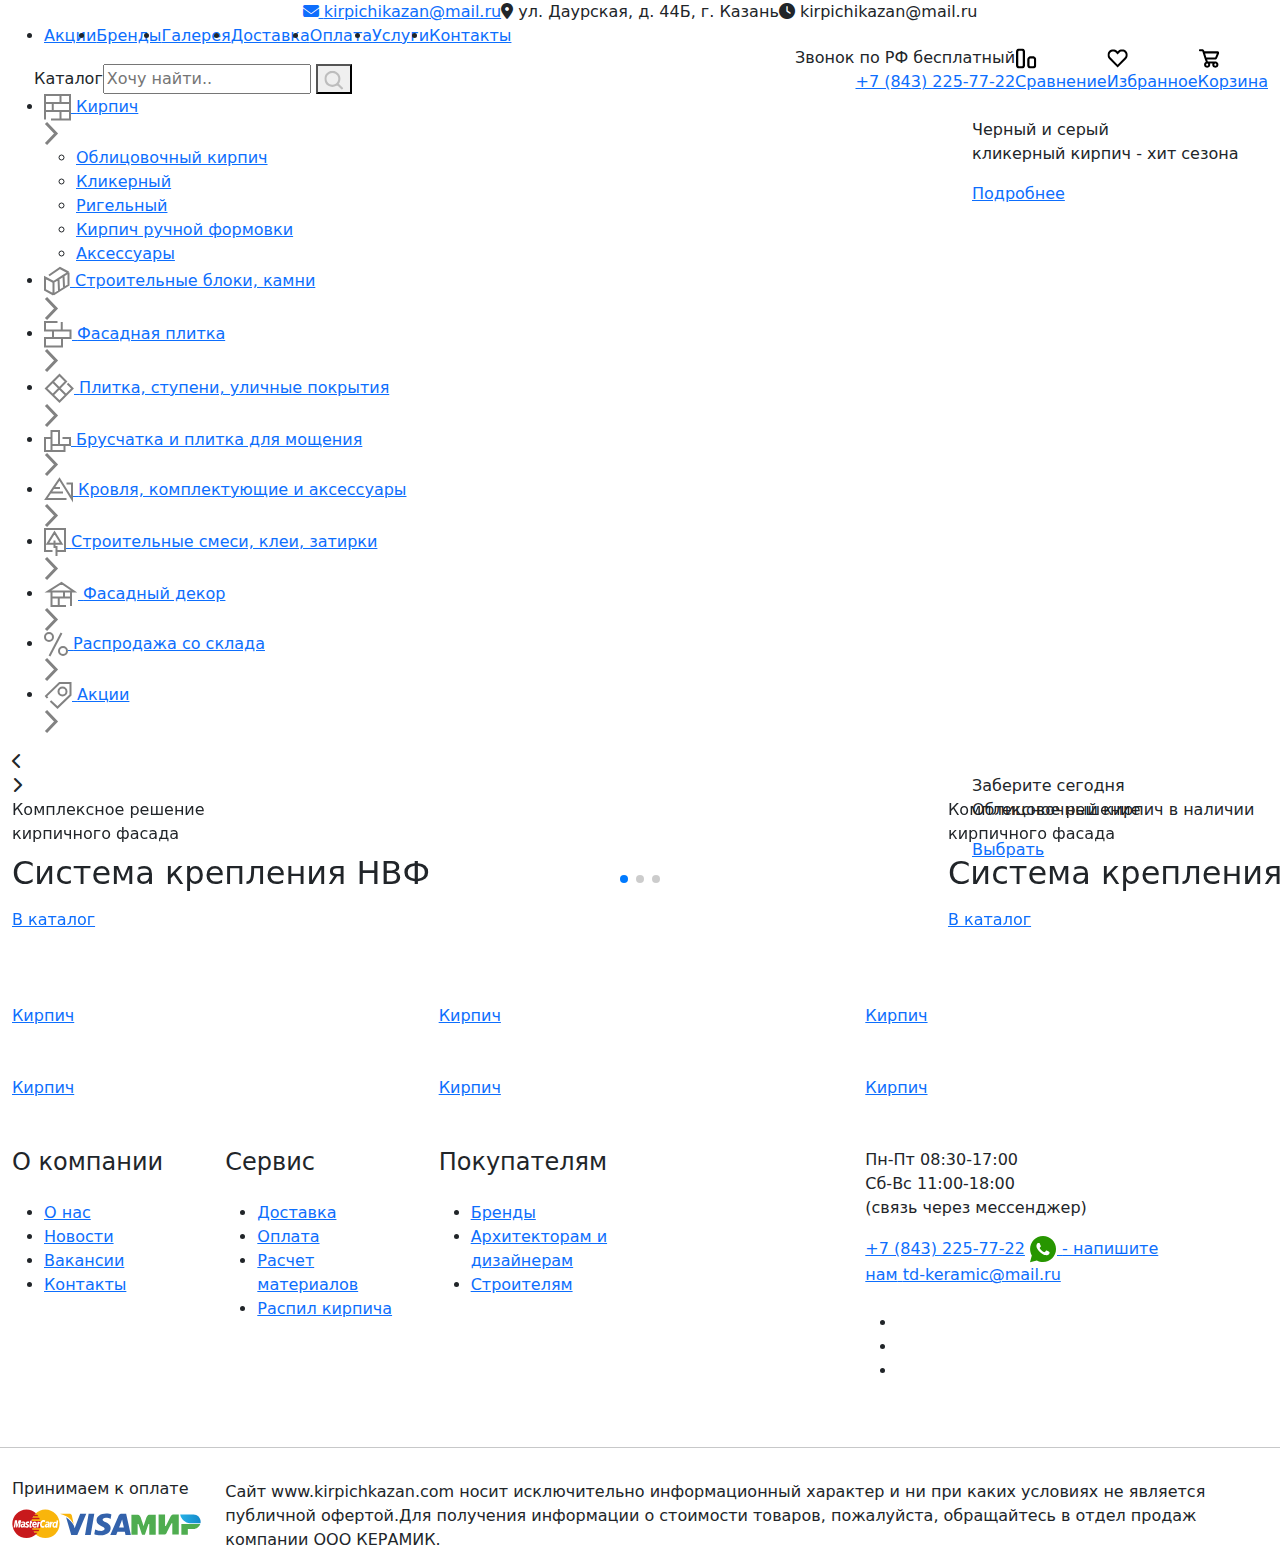
==== index.html @ d2bf85ab "release1" ====
<!DOCTYPE html>
<html>

<head>

	<meta charset="utf-8">
	<!-- <base href="/"> -->

	<title>Кирпичи Казань</title>

	<meta name="viewport" content="width=device-width, initial-scale=1.0, minimum-scale=1.0, maximum-scale=1.0, user-scalable=no">

	<link rel="icon" href="images/favicon.png">

	<link rel="stylesheet" href="libs/bootstrap/css/bootstrap-reboot.min.css">
	<link rel="stylesheet" href="libs/bootstrap/css/bootstrap-grid.min.css">
	<link rel="stylesheet" href="libs/components-font-awesome/css/all.min.css">
	<link rel="stylesheet" href="libs/swiper/swiper-bundle.min.css">

	<link rel="stylesheet" href="css/main.css">
	<link rel="stylesheet" href="css/media.css">

	<script src="libs/jquery/jquery-3.6.0.min.js" defer></script>
	<script src="libs/swiper/swiper-bundle.min.js" defer></script>

	<script src="js/common.js" defer></script>

</head>

<body>
	<div class="app">
		<header>
			<div class="top_contacts justify-content-center d-none d-lg-flex">
				<a href="mailto:kirpichikazan@mail.ru">
					<i class="fa-solid fa-envelope"></i>
					<span>kirpichikazan@mail.ru</span>
				</a>
				<div>
					<i class="fa-solid fa-location-dot"></i>
					<span>ул. Даурская, д. 44Б, г. Казань</span>
				</div>
				<div>
					<i class="fa-solid fa-clock"></i>
					<span>kirpichikazan@mail.ru</span>
				</div>
			</div>
			<div class="main_header">
				<div class="container-fluid">
					<div class="row">
						<div class="col-12">
							<div class="d-flex align-items-end justify-content-between">
								<div class="d-flex align-items-center justify-content-xl-start justify-content-between header_widget">
									<a href="#" class="logo">
										<img src="images/logo.svg" alt="">
									</a>
									<div class="d-none d-xl-block">
										<nav>
											<ul class="d-flex align-items-center">
												<li><a href="#">Акции</a></li>
												<li><a href="#">Бренды</a></li>
												<li><a href="#">Галерея</a></li>
												<li><a href="#">Доставка</a></li>
												<li><a href="#">Оплата</a></li>
												<li><a href="#">Услуги</a></li>
												<li><a href="#">Контакты</a></li>
											</ul>
										</nav>
										<div class="d-flex align-items-center">
											<div class="toggle_catalog">
												<svg width="17" height="17" viewBox="0 0 17 17" fill="none" xmlns="http://www.w3.org/2000/svg">
													<g clip-path="url(#clip0_1_452)">
														<path d="M1.5647 1.25244H15.5647C15.8459 1.25244 16.0829 1.3488 16.2756 1.5415C16.4683 1.73421 16.5647 1.97119 16.5647 2.25244C16.5647 2.53369 16.4683 2.77067 16.2756 2.96338C16.0829 3.15609 15.8459 3.25244 15.5647 3.25244H1.5647C1.28345 3.25244 1.04647 3.15609 0.85376 2.96338C0.661051 2.77067 0.564697 2.53369 0.564697 2.25244C0.564697 1.97119 0.661051 1.73421 0.85376 1.5415C1.04647 1.3488 1.28345 1.25244 1.5647 1.25244ZM1.5647 7.25244H10.5647C10.8459 7.25244 11.0829 7.3488 11.2756 7.5415C11.4683 7.73421 11.5647 7.97119 11.5647 8.25244C11.5647 8.53369 11.4683 8.77067 11.2756 8.96338C11.0829 9.15609 10.8459 9.25244 10.5647 9.25244H1.5647C1.28345 9.25244 1.04647 9.15609 0.85376 8.96338C0.661051 8.77067 0.564697 8.53369 0.564697 8.25244C0.564697 7.97119 0.661051 7.73421 0.85376 7.5415C1.04647 7.3488 1.28345 7.25244 1.5647 7.25244ZM1.5647 13.2524H15.5647C15.8459 13.2524 16.0829 13.3488 16.2756 13.5415C16.4683 13.7342 16.5647 13.9712 16.5647 14.2524C16.5647 14.5337 16.4683 14.7707 16.2756 14.9634C16.0829 15.1561 15.8459 15.2524 15.5647 15.2524H1.5647C1.28345 15.2524 1.04647 15.1561 0.85376 14.9634C0.661051 14.7707 0.564697 14.5337 0.564697 14.2524C0.564697 13.9712 0.661051 13.7342 0.85376 13.5415C1.04647 13.3488 1.28345 13.2524 1.5647 13.2524Z" fill="white" />
													</g>
													<defs>
														<clipPath id="clip0_1_452">
															<rect width="16.09" height="16" fill="white" transform="matrix(1 0 0 -1 0.519775 16.2524)" />
														</clipPath>
													</defs>
												</svg>
												<span>Каталог</span>
											</div>
											<form role="search" method="get" action="/" class="search_form">
												<input type="search" name="s" id="main_search" placeholder="Хочу найти..">
												<button>
													<svg width="20" height="20" viewBox="0 0 20 20" fill="none" xmlns="http://www.w3.org/2000/svg">
														<g clip-path="url(#clip0_1_927)">
															<path d="M8.39819 0.805664C6.93856 0.805664 5.58407 1.17057 4.33472 1.90039C3.12248 2.61784 2.15763 3.58268 1.44019 4.79492C0.710368 6.04427 0.345459 7.39567 0.345459 8.84912C0.345459 10.3026 0.710368 11.654 1.44019 12.9033C2.15763 14.1156 3.12248 15.0804 4.33472 15.7979C5.58407 16.5277 6.93547 16.8926 8.38892 16.8926C9.84237 16.8926 11.1938 16.5277 12.4431 15.7979C13.6554 15.0804 14.6202 14.1156 15.3376 12.9033C16.0675 11.654 16.4324 10.3026 16.4324 8.84912C16.4324 7.39567 16.0675 6.04427 15.3376 4.79492C14.6202 3.58268 13.6554 2.61784 12.4431 1.90039C11.1938 1.17057 9.84546 0.805664 8.39819 0.805664ZM8.39819 2.95801C9.462 2.95801 10.4578 3.22396 11.3855 3.75586C12.2638 4.27539 12.9688 4.98047 13.5007 5.87109C14.0326 6.78646 14.2986 7.77913 14.2986 8.84912C14.2986 9.91911 14.0326 10.918 13.5007 11.8457C12.9688 12.724 12.2638 13.429 11.3855 13.9609C10.4578 14.4928 9.4589 14.7588 8.38892 14.7588C7.31893 14.7588 6.32625 14.4928 5.41089 13.9609C4.52026 13.429 3.81519 12.724 3.29565 11.8457C2.76375 10.918 2.4978 9.91911 2.4978 8.84912C2.4978 7.77913 2.76375 6.78646 3.29565 5.87109C3.81519 4.98047 4.52026 4.27539 5.41089 3.75586C6.32625 3.22396 7.32202 2.95801 8.39819 2.95801ZM13.9832 12.9219L12.4617 14.4434L17.824 19.8057L19.3455 18.2842L13.9832 12.9219Z" fill="#BDBDBD" />
														</g>
														<defs>
															<clipPath id="clip0_1_927">
																<rect width="19" height="19" fill="white" transform="matrix(1 0 0 -1 0.345459 19.8057)" />
															</clipPath>
														</defs>
													</svg>
												</button>
											</form>
										</div>
									</div>
									<div class="toggle_button d-block d-xl-none">
										<span></span>
									</div>
								</div>
								<div class="d-flex align-items-center align-items-end">
									<div class="contact_widget flex-column align-items-end d-none d-xl-flex">
										<div class="less">Звонок по РФ бесплатный</div>
										<a href="tel:+78432257722" class="x-large bold">+7 (843) 225-77-22</a>
									</div>
									<div class="justify-content-end header_shop_widget d-none d-xl-flex">
										<a href="#">
											<svg width="22" height="21" viewBox="0 0 22 21" fill="none" xmlns="http://www.w3.org/2000/svg">
												<g clip-path="url(#clip0_1_463)">
													<path d="M4.39924 0.383816C3.79326 0.383816 3.2301 0.535311 2.70975 0.838299C2.1894 1.14129 1.77773 1.55296 1.47475 2.07331C1.17176 2.59365 1.02026 3.15682 1.02026 3.76279V17.2392C1.02026 17.8452 1.17176 18.4083 1.47475 18.9287C1.77773 19.449 2.1894 19.8607 2.70975 20.1637C3.2301 20.4667 3.79326 20.6182 4.39924 20.6182H6.63213C7.23811 20.6182 7.80127 20.4667 8.32162 20.1637C8.84197 19.8607 9.25364 19.449 9.55663 18.9287C9.85962 18.4083 10.0111 17.8452 10.0111 17.2392V3.76279C10.0111 3.15682 9.85962 2.59365 9.55663 2.07331C9.25364 1.55296 8.84197 1.14129 8.32162 0.838299C7.80127 0.535311 7.23811 0.383816 6.63213 0.383816H4.39924ZM4.39924 2.63647H6.63213C6.96147 2.63647 7.23152 2.74515 7.4423 2.96251C7.65307 3.17987 7.75846 3.44663 7.75846 3.76279V17.2392C7.75846 17.5553 7.65307 17.8221 7.4423 18.0395C7.23152 18.2568 6.96147 18.3655 6.63213 18.3655H4.39924C4.08308 18.3655 3.81632 18.2568 3.59896 18.0395C3.3816 17.8221 3.27292 17.5553 3.27292 17.2392V3.76279C3.27292 3.44663 3.3816 3.17987 3.59896 2.96251C3.81632 2.74515 4.08308 2.63647 4.39924 2.63647ZM15.6427 8.24834C15.0368 8.24834 14.4736 8.39983 13.9533 8.70282C13.4329 9.00581 13.0212 9.41748 12.7182 9.93783C12.4153 10.4582 12.2638 11.0213 12.2638 11.6273V17.2392C12.2638 17.8452 12.4153 18.4083 12.7182 18.9287C13.0212 19.449 13.4329 19.8607 13.9533 20.1637C14.4736 20.4667 15.0368 20.6182 15.6427 20.6182H17.8756C18.4816 20.6182 19.0448 20.4667 19.5651 20.1637C20.0855 19.8607 20.4971 19.449 20.8001 18.9287C21.1031 18.4083 21.2546 17.8452 21.2546 17.2392V11.6273C21.2546 11.0213 21.1031 10.4582 20.8001 9.93783C20.4971 9.41748 20.0855 9.00581 19.5651 8.70282C19.0448 8.39983 18.4816 8.24834 17.8756 8.24834H15.6427ZM15.6427 10.501H17.8756C18.1918 10.501 18.4586 10.6097 18.6759 10.827C18.8933 11.0444 19.002 11.3112 19.002 11.6273V17.2392C19.002 17.5553 18.8933 17.8221 18.6759 18.0395C18.4586 18.2568 18.1918 18.3655 17.8756 18.3655H15.6427C15.3134 18.3655 15.0434 18.2568 14.8326 18.0395C14.6218 17.8221 14.5164 17.5553 14.5164 17.2392V11.6273C14.5164 11.3112 14.6218 11.0444 14.8326 10.827C15.0434 10.6097 15.3134 10.501 15.6427 10.501Z" fill="black" />
												</g>
												<defs>
													<clipPath id="clip0_1_463">
														<rect width="20.4367" height="20.2343" fill="white" transform="matrix(1 0 0 -1 0.919067 20.6182)" />
													</clipPath>
												</defs>
											</svg>
											<div class="mb-0 less">Сравнение</div>
										</a>
										<a href="#">
											<svg width="21" height="21" viewBox="0 0 21 21" fill="none" xmlns="http://www.w3.org/2000/svg">
												<g clip-path="url(#clip0_1_466)">
													<path d="M6.1115 1.39153C5.37379 1.39153 4.65584 1.53315 3.95765 1.81638C3.25946 2.0996 2.64031 2.51786 2.1002 3.07114C1.40201 3.78251 0.927769 4.6256 0.677475 5.60044C0.440353 6.53575 0.440353 7.47106 0.677475 8.40637C0.927769 9.3812 1.40201 10.2243 2.1002 10.9357L10.6168 19.6104L19.1334 10.9357C19.8316 10.2243 20.3058 9.3812 20.5561 8.40637C20.7933 7.47106 20.7933 6.53575 20.5561 5.60044C20.3058 4.6256 19.825 3.77592 19.1137 3.05138C18.4023 2.32685 17.5526 1.83284 16.5646 1.56937C15.6029 1.31908 14.6413 1.31908 13.6796 1.56937C12.6784 1.83284 11.8222 2.33343 11.1108 3.07114L10.6168 3.56515L10.1228 3.07114C9.5827 2.51786 8.96684 2.0996 8.27523 1.81638C7.58363 1.53315 6.86239 1.39153 6.1115 1.39153ZM6.1115 3.44658C6.58575 3.44658 7.04352 3.53551 7.48483 3.71335C7.92614 3.89119 8.31805 4.15795 8.66056 4.51363L10.6168 6.5094L12.5731 4.51363C13.0341 4.03939 13.5742 3.71993 14.1934 3.55527C14.8125 3.3906 15.4284 3.3906 16.041 3.55527C16.6535 3.71993 17.187 4.03609 17.6415 4.50375C18.096 4.97141 18.4023 5.50493 18.5604 6.10432C18.7184 6.70371 18.7184 7.3031 18.5604 7.90249C18.4023 8.50188 18.0993 9.03211 17.6514 9.49318L10.6168 16.6661L3.58221 9.49318C3.13431 9.03211 2.83133 8.50188 2.67325 7.90249C2.51516 7.3031 2.51516 6.70371 2.67325 6.10432C2.83133 5.50493 3.13431 4.9747 3.58221 4.51363C3.92472 4.15795 4.31663 3.89119 4.75794 3.71335C5.19924 3.53551 5.65043 3.44658 6.1115 3.44658Z" fill="black" />
												</g>
												<defs>
													<clipPath id="clip0_1_466">
														<rect width="20.4367" height="20.2343" fill="white" transform="matrix(1 0 0 -1 0.398438 20.6182)" />
													</clipPath>
												</defs>
											</svg>
											<div class="mb-0 less">Избранное</div>
										</a>
										<a href="#">
											<svg width="22" height="21" viewBox="0 0 22 21" fill="none" xmlns="http://www.w3.org/2000/svg">
												<g clip-path="url(#clip0_1_469)">
													<path d="M9.14978 13.5836C8.5965 13.5836 8.08274 13.7219 7.6085 13.9986C7.13425 14.2752 6.75881 14.6474 6.48217 15.115C6.20553 15.5827 6.06721 16.0931 6.06721 16.6464C6.06721 17.1997 6.20553 17.7102 6.48217 18.1778C6.75881 18.6455 7.13425 19.0209 7.6085 19.3042C8.08274 19.5874 8.5965 19.729 9.14978 19.729C9.70307 19.729 10.2135 19.5874 10.6812 19.3042C11.1488 19.0209 11.521 18.6455 11.7976 18.1778C12.0743 17.7102 12.2126 17.1997 12.2126 16.6464C12.2126 16.0931 12.0743 15.5827 11.7976 15.115C11.521 14.6474 11.1488 14.2752 10.6812 13.9986C10.2135 13.7219 9.70307 13.5836 9.14978 13.5836ZM9.14978 15.6189C9.4396 15.6189 9.68331 15.7177 9.88091 15.9153C10.0785 16.1129 10.1773 16.3566 10.1773 16.6464C10.1773 16.9362 10.0785 17.18 9.88091 17.3776C9.68331 17.5752 9.4396 17.674 9.14978 17.674C8.85997 17.674 8.61626 17.5752 8.41866 17.3776C8.22106 17.18 8.12226 16.9362 8.12226 16.6464C8.12226 16.3566 8.22106 16.1129 8.41866 15.9153C8.61626 15.7177 8.85997 15.6189 9.14978 15.6189ZM17.3502 13.5836C16.7969 13.5836 16.2832 13.7219 15.8089 13.9986C15.3347 14.2752 14.9593 14.6474 14.6826 15.115C14.406 15.5827 14.2677 16.0931 14.2677 16.6464C14.2677 17.1997 14.406 17.7102 14.6826 18.1778C14.9593 18.6455 15.3347 19.0209 15.8089 19.3042C16.2832 19.5874 16.7937 19.729 17.3403 19.729C17.887 19.729 18.3975 19.5874 18.8718 19.3042C19.346 19.0209 19.7214 18.6455 19.9981 18.1778C20.2747 17.7102 20.413 17.1997 20.413 16.6464C20.413 16.0931 20.2747 15.5827 19.9981 15.115C19.7214 14.6474 19.346 14.2752 18.8718 13.9986C18.3975 13.7219 17.8903 13.5836 17.3502 13.5836ZM17.3502 15.6189C17.6269 15.6189 17.864 15.7177 18.0616 15.9153C18.2592 16.1129 18.358 16.3566 18.358 16.6464C18.358 16.9362 18.2592 17.18 18.0616 17.3776C17.864 17.5752 17.6236 17.674 17.3403 17.674C17.0571 17.674 16.8167 17.5752 16.6191 17.3776C16.4215 17.18 16.3227 16.9362 16.3227 16.6464C16.3227 16.3566 16.4215 16.1129 16.6191 15.9153C16.8167 15.7177 17.0604 15.6189 17.3502 15.6189ZM7.6085 10.501L6.64025 10.7974V10.8567L7.6085 10.501ZM1.97687 1.27307C1.68705 1.27307 1.44334 1.37516 1.24574 1.57935C1.04814 1.78354 0.949341 2.02724 0.949341 2.31047C0.949341 2.5937 1.04814 2.83411 1.24574 3.03172C1.44334 3.22931 1.68705 3.32812 1.97687 3.32812V1.27307ZM8.57674 10.2046L6.24505 2.71555L4.2888 3.32812L6.64025 10.7974L8.57674 10.2046ZM4.2888 1.27307H1.97687V3.32812H4.2888V1.27307ZM7.6085 11.5286H17.1724V9.47351H7.6085V11.5286ZM19.0694 10.2639L21.0651 5.46221L19.1682 4.6718L17.1724 9.47351L19.0694 10.2639ZM19.6424 3.32812H6.06721V5.38317H19.6424V3.32812ZM6.64025 10.8567L7.94442 14.295L9.86115 13.5836L8.57674 10.1454L6.64025 10.8567ZM9.86115 15.6189H17.3502V13.5836H9.86115V15.6189ZM21.0651 5.46221C21.1969 5.13287 21.2166 4.80024 21.1244 4.46432C21.0322 4.1284 20.8511 3.85505 20.581 3.64428C20.3109 3.4335 19.9981 3.32812 19.6424 3.32812V5.38317C19.458 5.38317 19.3164 5.30742 19.2176 5.15593C19.1188 5.00443 19.1023 4.84306 19.1682 4.6718L21.0651 5.46221ZM17.1724 11.5286C17.5808 11.5286 17.9562 11.4133 18.2987 11.1828C18.6412 10.9522 18.8981 10.6459 19.0694 10.2639L17.1724 9.47351V11.5286ZM7.94442 14.295C8.08932 14.6902 8.33633 15.0096 8.68542 15.2533C9.03452 15.497 9.42642 15.6189 9.86115 15.6189V13.5836L7.94442 14.295ZM6.24505 2.71555C6.11331 2.294 5.86631 1.9482 5.50404 1.67815C5.14178 1.40809 4.73669 1.27307 4.2888 1.27307V3.32812L6.24505 2.71555Z" fill="black" />
												</g>
												<defs>
													<clipPath id="clip0_1_469">
														<rect width="20.4367" height="20.2343" fill="white" transform="matrix(1 0 0 -1 0.848145 20.6182)" />
													</clipPath>
												</defs>
											</svg>
											<div class="mb-0 less">Корзина</div>
										</a>
									</div>
								</div>
							</div>
						</div>
					</div>
				</div>
			</div>
			<div class="toggle_menu">
				<div class="container-fluid">
					<div class="row">
						<div class="col-lg-9">
							<nav>
								<div class="back_btn d-block d-xl-none mb-4"><i class="fa-solid fa-arrow-left-long"></i><span>Назад</span></div>
								<ul class="main_toggle">
									<li>
										<a href="#">
											<div>
												<svg width="27" height="27" viewBox="0 0 27 27" fill="none" xmlns="http://www.w3.org/2000/svg">
													<path d="M1 25.5V17M7 25.5H16.5M16.5 25.5H26V17M16.5 25.5V17M16.5 17H26M16.5 17H8.75M26 17V9M1 17V9M1 17H8.75M1 9V1H16.5M1 9H8.75M16.5 1H26V9M16.5 1V9H8.75M26 9H8.75M8.75 9V17" stroke="#828282" stroke-width="2" />
												</svg>
												<span>Кирпич</span>
											</div>
											<svg width="15" height="25" viewBox="0 0 15 25" fill="none" xmlns="http://www.w3.org/2000/svg">
												<path d="M2 2L12 12.5L2 23" stroke="#828282" stroke-width="3" />
											</svg>
										</a>
										<ul class="sub_toggle">
											<div class="back_toggle_btn d-block d-lg-none mb-4"><i class="fa-solid fa-arrow-left-long"></i><span>Назад</span></div>
											<li><a href="#">Облицовочный кирпич</a></li>
											<li><a href="#">Кликерный</a></li>
											<li><a href="#">Ригельный	</a></li>
											<li><a href="#">Кирпич ручной формовки</a></li>
											<li><a href="#">Аксессуары</a></li>
										</ul>
									</li>
									<li>
										<a href="#">
											<div>
												<svg width="26" height="30" viewBox="0 0 26 30" fill="none" xmlns="http://www.w3.org/2000/svg">
													<path d="M5 9.5L16 2L24.5 6.5M24.5 6.5L19.5 9.66667M24.5 6.5V19L15 25M9.5 16L1 11.5V24L9.5 28.5M9.5 16V28.5M9.5 16L14.5 12.8333M9.5 28.5L15 25M14.5 12.8333L15 25M14.5 12.8333L19.5 9.66667M20 21L19.5 9.66667" stroke="#828282" stroke-width="2" />
												</svg>
												<span>Строительные блоки, камни</span>
											</div>
											<svg width="15" height="25" viewBox="0 0 15 25" fill="none" xmlns="http://www.w3.org/2000/svg">
												<path d="M2 2L12 12.5L2 23" stroke="#828282" stroke-width="3" />
											</svg>
										</a>
									</li>
									<li>
										<a href="#">
											<div>
												<svg width="28" height="27" viewBox="0 0 28 27" fill="none" xmlns="http://www.w3.org/2000/svg">
													<path d="M13.5 1H1V9.5H9M9 9.5V17M9 9.5H17.75M9 17H1V25.5H18V17M9 17H18M18 17H26.5V9.5H17.75M17.75 9.5V1" stroke="#828282" stroke-width="2" />
												</svg>
												<span>Фасадная плитка</span>
											</div>
											<svg width="15" height="25" viewBox="0 0 15 25" fill="none" xmlns="http://www.w3.org/2000/svg">
												<path d="M2 2L12 12.5L2 23" stroke="#828282" stroke-width="3" />
											</svg>
										</a>
									</li>
									<li>
										<a href="#">
											<div>
												<svg width="30" height="30" viewBox="0 0 30 30" fill="none" xmlns="http://www.w3.org/2000/svg">
													<path d="M23.5 10.5L28.5 15.5L22 22M8.75 22L15.5 28.5L22 22M8.75 22L2 15.5L8.75 8.75M8.75 22L22 8.5L15.5 2L8.75 8.75M22 22L8.75 8.75" stroke="#828282" stroke-width="2" />
												</svg>
												<span>Плитка, ступени, уличные покрытия</span>
											</div>
											<svg width="15" height="25" viewBox="0 0 15 25" fill="none" xmlns="http://www.w3.org/2000/svg">
												<path d="M2 2L12 12.5L2 23" stroke="#828282" stroke-width="3" />
											</svg>
										</a>
									</li>
									<li>
										<a href="#">
											<div>
												<svg width="27" height="22" viewBox="0 0 27 22" fill="none" xmlns="http://www.w3.org/2000/svg">
													<path d="M18.5 8H26V15H20.5M7.5 15H15M7.5 15V8M7.5 15V21M15 15V1H7.5V8M15 15H20.5M20.5 15V21H7.5M7.5 8H1V21H7.5" stroke="#828282" stroke-width="2" />
												</svg>
												<span>Брусчатка и плитка для мощения</span>
											</div>
											<svg width="15" height="25" viewBox="0 0 15 25" fill="none" xmlns="http://www.w3.org/2000/svg">
												<path d="M2 2L12 12.5L2 23" stroke="#828282" stroke-width="3" />
											</svg>
										</a>
									</li>
									<li>
										<a href="#">
											<div>
												<svg width="29" height="26" viewBox="0 0 29 26" fill="none" xmlns="http://www.w3.org/2000/svg">
													<path d="M22.5 6.5H28V22L15.5 2L9.5 10.8889M22.5 22H2L6.3875 15.5M6.3875 15.5H19M6.3875 15.5L9.5 10.8889M9.5 10.8889L16 11" stroke="#828282" stroke-width="2" />
												</svg>
												<span>Кровля, комплектующие и
													аксессуары</span>
											</div>
											<svg width="15" height="25" viewBox="0 0 15 25" fill="none" xmlns="http://www.w3.org/2000/svg">
												<path d="M2 2L12 12.5L2 23" stroke="#828282" stroke-width="3" />
											</svg>
										</a>
									</li>
									<li>
										<a href="#">
											<div>
												<svg width="22" height="28" viewBox="0 0 22 28" fill="none" xmlns="http://www.w3.org/2000/svg">
													<path d="M8.5 23H1V1H21V23H12.5V28V19H10.5V15.75M10.5 12.5V15.75M10.5 15.75H17.5L10.5 4.5L3.5 15.75H10.5Z" stroke="#828282" stroke-width="2" />
												</svg>
												<span>Строительные смеси, клеи, затирки</span>
											</div>
											<svg width="15" height="25" viewBox="0 0 15 25" fill="none" xmlns="http://www.w3.org/2000/svg">
												<path d="M2 2L12 12.5L2 23" stroke="#828282" stroke-width="3" />
											</svg>
										</a>
									</li>
									<li>
										<a href="#">
											<div>
												<svg width="34" height="26" viewBox="0 0 34 26" fill="none" xmlns="http://www.w3.org/2000/svg">
													<path d="M27 25V16.5M27 10.5H30L17.5 2L4 10.5H7.5M27 10.5H26H20M27 10.5V16.5M7.5 10.5V16.5M7.5 10.5H20M22 25H14.75M14.75 25H7.5V16.5M14.75 25V16.5M14.75 16.5H7.5M14.75 16.5H27M20 16.5V10.5" stroke="#828282" stroke-width="2" />
												</svg>
												<span>Фасадный декор</span>
											</div>
											<svg width="15" height="25" viewBox="0 0 15 25" fill="none" xmlns="http://www.w3.org/2000/svg">
												<path d="M2 2L12 12.5L2 23" stroke="#828282" stroke-width="3" />
											</svg>
										</a>
									</li>
									<li class="special_link">
										<a href="#">
											<div>
												<svg width="24" height="25" viewBox="0 0 24 25" fill="none" xmlns="http://www.w3.org/2000/svg">
													<path d="M17.5 1L5.5 24" stroke="#828282" stroke-width="2" />
													<circle cx="5" cy="5" r="4" stroke="#828282" stroke-width="2" />
													<circle cx="19" cy="19" r="4" stroke="#828282" stroke-width="2" />
												</svg>
												<span>Распродажа со склада</span>
											</div>
											<svg width="15" height="25" viewBox="0 0 15 25" fill="none" xmlns="http://www.w3.org/2000/svg">
												<path d="M2 2L12 12.5L2 23" stroke="#828282" stroke-width="3" />
											</svg>
										</a>
									</li>
									<li>
										<a href="#">
											<div>
												<svg width="28" height="27" viewBox="0 0 28 27" fill="none" xmlns="http://www.w3.org/2000/svg">
													<circle cx="18.5" cy="9.5" r="4" stroke="#828282" stroke-width="2" />
													<path d="M6.5 19L13.5 25.5L26.5 13V1H15.5L2 14L3.5 16" stroke="#828282" stroke-width="2" />
												</svg>
												<span>Акции</span>
											</div>
											<svg width="15" height="25" viewBox="0 0 15 25" fill="none" xmlns="http://www.w3.org/2000/svg">
												<path d="M2 2L12 12.5L2 23" stroke="#828282" stroke-width="3" />
											</svg>
										</a>
									</li>
								</ul>
							</nav>
						</div>
						<div class="col-lg-3 d-lg-block d-none">
							<div class="action_toggle">
								<img src="images/i.webp" alt="">
								<div class="action_toggle_desc">
									<div>Черный и серый</div>
									<p>кликерный кирпич - хит сезона</p>
									<a href="#" class="btn white_btn">Подробнее</a>
								</div>
							</div>
						</div>
					</div>
				</div>
			</div>
		</header>
		
		<aside class="d-block d-xl-none">
			<div class="container-fluid">
				<div class="row">
					<div class="col-12">
						<div class="aside_menu">
							<div class="contact_widget flex-column align-items-start d-flex">
								<div class="less">Звонок по РФ бесплатный</div>
								<a href="tel:+78432257722" class="x-large bold">+7 (843) 225-77-22</a>
							</div>
							<div class="toggle_catalog mt-3">
								<svg width="17" height="17" viewBox="0 0 17 17" fill="none" xmlns="http://www.w3.org/2000/svg">
									<g clip-path="url(#clip0_1_452)">
										<path d="M1.5647 1.25244H15.5647C15.8459 1.25244 16.0829 1.3488 16.2756 1.5415C16.4683 1.73421 16.5647 1.97119 16.5647 2.25244C16.5647 2.53369 16.4683 2.77067 16.2756 2.96338C16.0829 3.15609 15.8459 3.25244 15.5647 3.25244H1.5647C1.28345 3.25244 1.04647 3.15609 0.85376 2.96338C0.661051 2.77067 0.564697 2.53369 0.564697 2.25244C0.564697 1.97119 0.661051 1.73421 0.85376 1.5415C1.04647 1.3488 1.28345 1.25244 1.5647 1.25244ZM1.5647 7.25244H10.5647C10.8459 7.25244 11.0829 7.3488 11.2756 7.5415C11.4683 7.73421 11.5647 7.97119 11.5647 8.25244C11.5647 8.53369 11.4683 8.77067 11.2756 8.96338C11.0829 9.15609 10.8459 9.25244 10.5647 9.25244H1.5647C1.28345 9.25244 1.04647 9.15609 0.85376 8.96338C0.661051 8.77067 0.564697 8.53369 0.564697 8.25244C0.564697 7.97119 0.661051 7.73421 0.85376 7.5415C1.04647 7.3488 1.28345 7.25244 1.5647 7.25244ZM1.5647 13.2524H15.5647C15.8459 13.2524 16.0829 13.3488 16.2756 13.5415C16.4683 13.7342 16.5647 13.9712 16.5647 14.2524C16.5647 14.5337 16.4683 14.7707 16.2756 14.9634C16.0829 15.1561 15.8459 15.2524 15.5647 15.2524H1.5647C1.28345 15.2524 1.04647 15.1561 0.85376 14.9634C0.661051 14.7707 0.564697 14.5337 0.564697 14.2524C0.564697 13.9712 0.661051 13.7342 0.85376 13.5415C1.04647 13.3488 1.28345 13.2524 1.5647 13.2524Z" fill="white" />
									</g>
									<defs>
										<clipPath id="clip0_1_452">
											<rect width="16.09" height="16" fill="white" transform="matrix(1 0 0 -1 0.519775 16.2524)" />
										</clipPath>
									</defs>
								</svg>
								<span>Каталог</span>
							</div>
							<nav class="mt-3">
								<ul class="d-flex flex-column">
									<li><a href="#">Акции</a></li>
									<li><a href="#">Бренды</a></li>
									<li><a href="#">Галерея</a></li>
									<li><a href="#">Доставка</a></li>
									<li><a href="#">Оплата</a></li>
									<li><a href="#">Услуги</a></li>
									<li><a href="#">Контакты</a></li>
								</ul>
							</nav>
							<form role="search" method="get" action="/" class="search_form mt-3">
								<input type="search" name="s" id="main_search" placeholder="Хочу найти..">
								<button>
									<svg width="20" height="20" viewBox="0 0 20 20" fill="none" xmlns="http://www.w3.org/2000/svg">
										<g clip-path="url(#clip0_1_927)">
											<path d="M8.39819 0.805664C6.93856 0.805664 5.58407 1.17057 4.33472 1.90039C3.12248 2.61784 2.15763 3.58268 1.44019 4.79492C0.710368 6.04427 0.345459 7.39567 0.345459 8.84912C0.345459 10.3026 0.710368 11.654 1.44019 12.9033C2.15763 14.1156 3.12248 15.0804 4.33472 15.7979C5.58407 16.5277 6.93547 16.8926 8.38892 16.8926C9.84237 16.8926 11.1938 16.5277 12.4431 15.7979C13.6554 15.0804 14.6202 14.1156 15.3376 12.9033C16.0675 11.654 16.4324 10.3026 16.4324 8.84912C16.4324 7.39567 16.0675 6.04427 15.3376 4.79492C14.6202 3.58268 13.6554 2.61784 12.4431 1.90039C11.1938 1.17057 9.84546 0.805664 8.39819 0.805664ZM8.39819 2.95801C9.462 2.95801 10.4578 3.22396 11.3855 3.75586C12.2638 4.27539 12.9688 4.98047 13.5007 5.87109C14.0326 6.78646 14.2986 7.77913 14.2986 8.84912C14.2986 9.91911 14.0326 10.918 13.5007 11.8457C12.9688 12.724 12.2638 13.429 11.3855 13.9609C10.4578 14.4928 9.4589 14.7588 8.38892 14.7588C7.31893 14.7588 6.32625 14.4928 5.41089 13.9609C4.52026 13.429 3.81519 12.724 3.29565 11.8457C2.76375 10.918 2.4978 9.91911 2.4978 8.84912C2.4978 7.77913 2.76375 6.78646 3.29565 5.87109C3.81519 4.98047 4.52026 4.27539 5.41089 3.75586C6.32625 3.22396 7.32202 2.95801 8.39819 2.95801ZM13.9832 12.9219L12.4617 14.4434L17.824 19.8057L19.3455 18.2842L13.9832 12.9219Z" fill="#BDBDBD"></path>
										</g>
										<defs>
											<clipPath id="clip0_1_927">
												<rect width="19" height="19" fill="white" transform="matrix(1 0 0 -1 0.345459 19.8057)"></rect>
											</clipPath>
										</defs>
									</svg>
								</button>
							</form>
							<div class="header_shop_widget d-flex justify-content-between justify-content-md-start align-items-start mt-3">
								<a href="#">
									<svg width="22" height="21" viewBox="0 0 22 21" fill="none" xmlns="http://www.w3.org/2000/svg">
										<g clip-path="url(#clip0_1_463)">
											<path d="M4.39924 0.383816C3.79326 0.383816 3.2301 0.535311 2.70975 0.838299C2.1894 1.14129 1.77773 1.55296 1.47475 2.07331C1.17176 2.59365 1.02026 3.15682 1.02026 3.76279V17.2392C1.02026 17.8452 1.17176 18.4083 1.47475 18.9287C1.77773 19.449 2.1894 19.8607 2.70975 20.1637C3.2301 20.4667 3.79326 20.6182 4.39924 20.6182H6.63213C7.23811 20.6182 7.80127 20.4667 8.32162 20.1637C8.84197 19.8607 9.25364 19.449 9.55663 18.9287C9.85962 18.4083 10.0111 17.8452 10.0111 17.2392V3.76279C10.0111 3.15682 9.85962 2.59365 9.55663 2.07331C9.25364 1.55296 8.84197 1.14129 8.32162 0.838299C7.80127 0.535311 7.23811 0.383816 6.63213 0.383816H4.39924ZM4.39924 2.63647H6.63213C6.96147 2.63647 7.23152 2.74515 7.4423 2.96251C7.65307 3.17987 7.75846 3.44663 7.75846 3.76279V17.2392C7.75846 17.5553 7.65307 17.8221 7.4423 18.0395C7.23152 18.2568 6.96147 18.3655 6.63213 18.3655H4.39924C4.08308 18.3655 3.81632 18.2568 3.59896 18.0395C3.3816 17.8221 3.27292 17.5553 3.27292 17.2392V3.76279C3.27292 3.44663 3.3816 3.17987 3.59896 2.96251C3.81632 2.74515 4.08308 2.63647 4.39924 2.63647ZM15.6427 8.24834C15.0368 8.24834 14.4736 8.39983 13.9533 8.70282C13.4329 9.00581 13.0212 9.41748 12.7182 9.93783C12.4153 10.4582 12.2638 11.0213 12.2638 11.6273V17.2392C12.2638 17.8452 12.4153 18.4083 12.7182 18.9287C13.0212 19.449 13.4329 19.8607 13.9533 20.1637C14.4736 20.4667 15.0368 20.6182 15.6427 20.6182H17.8756C18.4816 20.6182 19.0448 20.4667 19.5651 20.1637C20.0855 19.8607 20.4971 19.449 20.8001 18.9287C21.1031 18.4083 21.2546 17.8452 21.2546 17.2392V11.6273C21.2546 11.0213 21.1031 10.4582 20.8001 9.93783C20.4971 9.41748 20.0855 9.00581 19.5651 8.70282C19.0448 8.39983 18.4816 8.24834 17.8756 8.24834H15.6427ZM15.6427 10.501H17.8756C18.1918 10.501 18.4586 10.6097 18.6759 10.827C18.8933 11.0444 19.002 11.3112 19.002 11.6273V17.2392C19.002 17.5553 18.8933 17.8221 18.6759 18.0395C18.4586 18.2568 18.1918 18.3655 17.8756 18.3655H15.6427C15.3134 18.3655 15.0434 18.2568 14.8326 18.0395C14.6218 17.8221 14.5164 17.5553 14.5164 17.2392V11.6273C14.5164 11.3112 14.6218 11.0444 14.8326 10.827C15.0434 10.6097 15.3134 10.501 15.6427 10.501Z" fill="black" />
										</g>
										<defs>
											<clipPath id="clip0_1_463">
												<rect width="20.4367" height="20.2343" fill="white" transform="matrix(1 0 0 -1 0.919067 20.6182)" />
											</clipPath>
										</defs>
									</svg>
									<div class="mb-0 less">Сравнение</div>
								</a>
								<a href="#">
									<svg width="21" height="21" viewBox="0 0 21 21" fill="none" xmlns="http://www.w3.org/2000/svg">
										<g clip-path="url(#clip0_1_466)">
											<path d="M6.1115 1.39153C5.37379 1.39153 4.65584 1.53315 3.95765 1.81638C3.25946 2.0996 2.64031 2.51786 2.1002 3.07114C1.40201 3.78251 0.927769 4.6256 0.677475 5.60044C0.440353 6.53575 0.440353 7.47106 0.677475 8.40637C0.927769 9.3812 1.40201 10.2243 2.1002 10.9357L10.6168 19.6104L19.1334 10.9357C19.8316 10.2243 20.3058 9.3812 20.5561 8.40637C20.7933 7.47106 20.7933 6.53575 20.5561 5.60044C20.3058 4.6256 19.825 3.77592 19.1137 3.05138C18.4023 2.32685 17.5526 1.83284 16.5646 1.56937C15.6029 1.31908 14.6413 1.31908 13.6796 1.56937C12.6784 1.83284 11.8222 2.33343 11.1108 3.07114L10.6168 3.56515L10.1228 3.07114C9.5827 2.51786 8.96684 2.0996 8.27523 1.81638C7.58363 1.53315 6.86239 1.39153 6.1115 1.39153ZM6.1115 3.44658C6.58575 3.44658 7.04352 3.53551 7.48483 3.71335C7.92614 3.89119 8.31805 4.15795 8.66056 4.51363L10.6168 6.5094L12.5731 4.51363C13.0341 4.03939 13.5742 3.71993 14.1934 3.55527C14.8125 3.3906 15.4284 3.3906 16.041 3.55527C16.6535 3.71993 17.187 4.03609 17.6415 4.50375C18.096 4.97141 18.4023 5.50493 18.5604 6.10432C18.7184 6.70371 18.7184 7.3031 18.5604 7.90249C18.4023 8.50188 18.0993 9.03211 17.6514 9.49318L10.6168 16.6661L3.58221 9.49318C3.13431 9.03211 2.83133 8.50188 2.67325 7.90249C2.51516 7.3031 2.51516 6.70371 2.67325 6.10432C2.83133 5.50493 3.13431 4.9747 3.58221 4.51363C3.92472 4.15795 4.31663 3.89119 4.75794 3.71335C5.19924 3.53551 5.65043 3.44658 6.1115 3.44658Z" fill="black" />
										</g>
										<defs>
											<clipPath id="clip0_1_466">
												<rect width="20.4367" height="20.2343" fill="white" transform="matrix(1 0 0 -1 0.398438 20.6182)" />
											</clipPath>
										</defs>
									</svg>
									<div class="mb-0 less">Избранное</div>
								</a>
								<a href="#">
									<svg width="22" height="21" viewBox="0 0 22 21" fill="none" xmlns="http://www.w3.org/2000/svg">
										<g clip-path="url(#clip0_1_469)">
											<path d="M9.14978 13.5836C8.5965 13.5836 8.08274 13.7219 7.6085 13.9986C7.13425 14.2752 6.75881 14.6474 6.48217 15.115C6.20553 15.5827 6.06721 16.0931 6.06721 16.6464C6.06721 17.1997 6.20553 17.7102 6.48217 18.1778C6.75881 18.6455 7.13425 19.0209 7.6085 19.3042C8.08274 19.5874 8.5965 19.729 9.14978 19.729C9.70307 19.729 10.2135 19.5874 10.6812 19.3042C11.1488 19.0209 11.521 18.6455 11.7976 18.1778C12.0743 17.7102 12.2126 17.1997 12.2126 16.6464C12.2126 16.0931 12.0743 15.5827 11.7976 15.115C11.521 14.6474 11.1488 14.2752 10.6812 13.9986C10.2135 13.7219 9.70307 13.5836 9.14978 13.5836ZM9.14978 15.6189C9.4396 15.6189 9.68331 15.7177 9.88091 15.9153C10.0785 16.1129 10.1773 16.3566 10.1773 16.6464C10.1773 16.9362 10.0785 17.18 9.88091 17.3776C9.68331 17.5752 9.4396 17.674 9.14978 17.674C8.85997 17.674 8.61626 17.5752 8.41866 17.3776C8.22106 17.18 8.12226 16.9362 8.12226 16.6464C8.12226 16.3566 8.22106 16.1129 8.41866 15.9153C8.61626 15.7177 8.85997 15.6189 9.14978 15.6189ZM17.3502 13.5836C16.7969 13.5836 16.2832 13.7219 15.8089 13.9986C15.3347 14.2752 14.9593 14.6474 14.6826 15.115C14.406 15.5827 14.2677 16.0931 14.2677 16.6464C14.2677 17.1997 14.406 17.7102 14.6826 18.1778C14.9593 18.6455 15.3347 19.0209 15.8089 19.3042C16.2832 19.5874 16.7937 19.729 17.3403 19.729C17.887 19.729 18.3975 19.5874 18.8718 19.3042C19.346 19.0209 19.7214 18.6455 19.9981 18.1778C20.2747 17.7102 20.413 17.1997 20.413 16.6464C20.413 16.0931 20.2747 15.5827 19.9981 15.115C19.7214 14.6474 19.346 14.2752 18.8718 13.9986C18.3975 13.7219 17.8903 13.5836 17.3502 13.5836ZM17.3502 15.6189C17.6269 15.6189 17.864 15.7177 18.0616 15.9153C18.2592 16.1129 18.358 16.3566 18.358 16.6464C18.358 16.9362 18.2592 17.18 18.0616 17.3776C17.864 17.5752 17.6236 17.674 17.3403 17.674C17.0571 17.674 16.8167 17.5752 16.6191 17.3776C16.4215 17.18 16.3227 16.9362 16.3227 16.6464C16.3227 16.3566 16.4215 16.1129 16.6191 15.9153C16.8167 15.7177 17.0604 15.6189 17.3502 15.6189ZM7.6085 10.501L6.64025 10.7974V10.8567L7.6085 10.501ZM1.97687 1.27307C1.68705 1.27307 1.44334 1.37516 1.24574 1.57935C1.04814 1.78354 0.949341 2.02724 0.949341 2.31047C0.949341 2.5937 1.04814 2.83411 1.24574 3.03172C1.44334 3.22931 1.68705 3.32812 1.97687 3.32812V1.27307ZM8.57674 10.2046L6.24505 2.71555L4.2888 3.32812L6.64025 10.7974L8.57674 10.2046ZM4.2888 1.27307H1.97687V3.32812H4.2888V1.27307ZM7.6085 11.5286H17.1724V9.47351H7.6085V11.5286ZM19.0694 10.2639L21.0651 5.46221L19.1682 4.6718L17.1724 9.47351L19.0694 10.2639ZM19.6424 3.32812H6.06721V5.38317H19.6424V3.32812ZM6.64025 10.8567L7.94442 14.295L9.86115 13.5836L8.57674 10.1454L6.64025 10.8567ZM9.86115 15.6189H17.3502V13.5836H9.86115V15.6189ZM21.0651 5.46221C21.1969 5.13287 21.2166 4.80024 21.1244 4.46432C21.0322 4.1284 20.8511 3.85505 20.581 3.64428C20.3109 3.4335 19.9981 3.32812 19.6424 3.32812V5.38317C19.458 5.38317 19.3164 5.30742 19.2176 5.15593C19.1188 5.00443 19.1023 4.84306 19.1682 4.6718L21.0651 5.46221ZM17.1724 11.5286C17.5808 11.5286 17.9562 11.4133 18.2987 11.1828C18.6412 10.9522 18.8981 10.6459 19.0694 10.2639L17.1724 9.47351V11.5286ZM7.94442 14.295C8.08932 14.6902 8.33633 15.0096 8.68542 15.2533C9.03452 15.497 9.42642 15.6189 9.86115 15.6189V13.5836L7.94442 14.295ZM6.24505 2.71555C6.11331 2.294 5.86631 1.9482 5.50404 1.67815C5.14178 1.40809 4.73669 1.27307 4.2888 1.27307V3.32812L6.24505 2.71555Z" fill="black" />
										</g>
										<defs>
											<clipPath id="clip0_1_469">
												<rect width="20.4367" height="20.2343" fill="white" transform="matrix(1 0 0 -1 0.848145 20.6182)" />
											</clipPath>
										</defs>
									</svg>
									<div class="mb-0 less">Корзина</div>
								</a>
							</div>
							<div class="top_contacts flex-column d-flex d-lg-none mt-3">
								<a href="mailto:kirpichikazan@mail.ru">
									<i class="fa-solid fa-envelope"></i>
									<span>kirpichikazan@mail.ru</span>
								</a>
								<div>
									<i class="fa-solid fa-location-dot"></i>
									<span>ул. Даурская, д. 44Б, г. Казань</span>
								</div>
								<div>
									<i class="fa-solid fa-clock"></i>
									<span>kirpichikazan@mail.ru</span>
								</div>
							</div>
						</div>
					</div>
				</div>
			</div>
		</aside>
		<main class="pb-5">
			<div class="first_screen">
				<div class="container-fluid">
					<div class="row">
						<div class="col-lg-9 relative">
							<div class="prev_btn">
								<i class="fa-solid fa-chevron-left"></i>
							</div>
							<div class="next_btn">
								<i class="fa-solid fa-chevron-right"></i>
							</div>
							<!-- <div class="first_screen-swiper-navigation">
								
							</div> -->
							<div class="first_screen_slider">
								
								<div class="swiper-pagination"></div>
								<div class="swiper-wrapper">
									<div class="swiper-slide">
										<div class="slide_wrapper">
											<div class="slide_image" style="background-image: url('../images/bg_slide.jpeg');"></div>
											<p class="mb-2">Комплексное решение <br>кирпичного фасада</p>
											<h2 class="mb-3">Система крепления НВФ</h2>
											<a href="#" class="btn gray_btn">В каталог</a>
										</div>
									</div>
									<div class="swiper-slide">
										<div class="slide_wrapper">
											<div class="slide_image" style="background-image: url('../images/bg_slide.jpeg');"></div>
											<p class="mb-2">Комплексное решение <br>кирпичного фасада</p>
											<h2 class="mb-3">Система крепления НВФ</h2>
											<a href="#" class="btn gray_btn">В каталог</a>
										</div>
									</div>
									<div class="swiper-slide">
										<div class="slide_wrapper">
											<div class="slide_image" style="background-image: url('../images/bg_slide.jpeg');"></div>
											<p class="mb-2">Комплексное решение <br>кирпичного фасада</p>
											<h2 class="mb-3">Система крепления НВФ</h2>
											<a href="#" class="btn gray_btn">В каталог</a>
										</div>
									</div>
								</div>
							</div>
						</div>
						<div class="col-lg-3">
							<div class="first_screen_action">
								<img src="images/i.webp" alt="">
								<div class="action_toggle_desc">
									<div>Заберите сегодня</div>
									<p>Облицовочный кирпич в наличии</p>
									<a href="#" class="btn">Выбрать</a>
								</div>
							</div>
						</div>
					</div>
				</div>
			</div>
			<div class="categories_grid pt-5">
				<div class="container-fluid">
					<div class="row gy-4">
						<div class="col-lg-4 col-6">
							<a href="#" class="categories_grid_item">
								<img src="images/kirpich.jpg" loading="lazy" alt="">
								<div class="categories_grid_item_wrap">
									<div class="two uppercase">Кирпич</div>
								</div>
							</a>
						</div>
						<div class="col-lg-4 col-6">
							<a href="#" class="categories_grid_item">
								<img src="images/kirpich.jpg" loading="lazy" alt="">
								<div class="categories_grid_item_wrap">
									<div class="two uppercase">Кирпич</div>
								</div>
							</a>
						</div>
						<div class="col-lg-4 col-6">
							<a href="#" class="categories_grid_item">
								<img src="images/kirpich.jpg" loading="lazy" alt="">
								<div class="categories_grid_item_wrap">
									<div class="two uppercase">Кирпич</div>
								</div>
							</a>
						</div>
						<div class="col-lg-4 col-6">
							<a href="#" class="categories_grid_item">
								<img src="images/kirpich.jpg" loading="lazy" alt="">
								<div class="categories_grid_item_wrap">
									<div class="two uppercase">Кирпич</div>
								</div>
							</a>
						</div>
						<div class="col-lg-4 col-6">
							<a href="#" class="categories_grid_item">
								<img src="images/kirpich.jpg" loading="lazy" alt="">
								<div class="categories_grid_item_wrap">
									<div class="two uppercase">Кирпич</div>
								</div>
							</a>
						</div>
						<div class="col-lg-4 col-6">
							<a href="#" class="categories_grid_item">
								<img src="images/kirpich.jpg" loading="lazy" alt="">
								<div class="categories_grid_item_wrap">
									<div class="two uppercase">Кирпич</div>
								</div>
							</a>
						</div>
					</div>
				</div>
			</div>	
		</main>
		<footer>
			<div class="container-fluid">
				<div class="row mb-2 mb-lg-5 gy-lg-0 gy-4">
					<div class="col-xxl-2 col-lg-2">
						<div class="f_widget">
							<h4 class="mb-3 mb-lg-4">О компании</h4>
							<nav>
								<ul>
									<li><a href="#">О нас</a></li>
									<li><a href="#">Новости</a></li>
									<li><a href="#">Вакансии</a></li>
									<li><a href="#">Контакты</a></li>
								</ul>
							</nav>
						</div>
					</div>
					<div class="col-xxl-2 col-lg-2">
						<div class="f_widget">
							<h4 class="mb-3 mb-lg-4">Сервис</h4>
							<nav>
								<ul>
									<li><a href="#">Доставка</a></li>
									<li><a href="#">Оплата</a></li>
									<li><a href="#">Расчет материалов</a></li>
									<li><a href="#">Распил кирпича</a></li>
								</ul>
							</nav>
						</div>
					</div>
					<div class="col-xxl-2 col-lg-2">
						<div class="f_widget">
							<h4 class="mb-3 mb-lg-4">Покупателям</h4>
							<nav>
								<ul>
									<li><a href="#">Бренды</a></li>
									<li><a href="#">Архитекторам и дизайнерам</a></li>
									<li><a href="#">Строителям</a></li>
								</ul>
							</nav>
						</div>
					</div>
					<div class="offset-xxl-3 col-xl-3 col-lg-3 offset-lg-2 ">
						<div class="light-text x-large white mb-3 lh-small">
							Пн-Пт 08:30-17:00 <br>
							Сб-Вс 11:00-18:00 <br>
							(связь через мессенджер)
						</div>
						<a href="tel:+78432257722" class="x-large bold white">+7 (843) 225-77-22</a>
						<a href="https://wa.me/" target="_blank" class="wa_btn mt-2 mb-2 light-text">
							<svg width="27" height="27" viewBox="0 0 27 27" fill="none" xmlns="http://www.w3.org/2000/svg">
								<path d="M22.2101 3.82394C19.7624 1.36569 16.4989 0 13.0541 0C5.89247 0 0.090652 5.82696 0.090652 13.0196C0.090652 15.2958 0.725227 17.5719 1.81307 19.4839L0 26.2213L6.88966 24.4004C8.79338 25.4019 10.8784 25.9482 13.0541 25.9482C20.2157 25.9482 26.0175 20.1212 26.0175 12.9286C25.9269 9.55986 24.6577 6.28219 22.2101 3.82394ZM19.3092 17.663C19.0372 18.3913 17.7681 19.1197 17.1335 19.2108C16.5896 19.3018 15.8643 19.3018 15.1391 19.1197C14.6858 18.9376 14.0513 18.7555 13.326 18.3913C10.0625 17.0257 7.9775 13.748 7.79619 13.4748C7.61488 13.2928 6.43639 11.745 6.43639 10.1061C6.43639 8.4673 7.25227 7.73893 7.52423 7.37475C7.79619 7.01056 8.1588 7.01056 8.43076 7.01056C8.61207 7.01056 8.88402 7.01056 9.06533 7.01056C9.24664 7.01056 9.5186 6.91952 9.79056 7.55684C10.0625 8.19416 10.6971 9.833 10.7877 9.92404C10.8784 10.1061 10.8784 10.2882 10.7877 10.4703C10.6971 10.6524 10.6064 10.8345 10.4251 11.0166C10.2438 11.1987 10.0625 11.4718 9.97186 11.5629C9.79056 11.745 9.60925 11.9271 9.79056 12.2002C9.97187 12.5644 10.6064 13.5659 11.6036 14.4764C12.8728 15.5689 13.87 15.9331 14.2326 16.1152C14.5952 16.2973 14.7765 16.2062 14.9578 16.0241C15.1391 15.842 15.7737 15.1137 15.955 14.7495C16.1363 14.3853 16.4083 14.4764 16.6802 14.5674C16.9522 14.6584 18.5839 15.4779 18.8559 15.66C19.2185 15.8421 19.3998 15.9331 19.4905 16.0241C19.5811 16.2973 19.5811 16.9346 19.3092 17.663Z" fill="#279600" />
							</svg>
							<span>- напишите нам</span>
						</a>
						<a href="mailto:td-keramic@mail.ru" class="white light-text underline">td-keramic@mail.ru</a>
						<nav class="social mt-4">
							<ul>
								<li>
									<a href="#">
										<img src="images/icons/instagram.svg" loading="lazy" alt="">
									</a>
								</li>
								<li>
									<a href="#">
										<img src="images/icons/vk.svg" loading="lazy" alt="">
									</a>
								</li>
								<li>
									<a href="#">
										<img src="images/icons/tg.svg" loading="lazy" alt="">
									</a>
								</li>
							</ul>
						</nav>
					</div>
				</div>
			</div>
			<hr>
			<div class="container-fluid">
				<div class="row align-items-center">
					<div class="col-lg-2">
						<div class="payment d-flex flex-column">
							<div class="bold mb-2 white">Принимаем к оплате</div>
							<div class="d-flex align-items-center">
								<svg width="49" height="30" viewBox="0 0 49 30" fill="none" xmlns="http://www.w3.org/2000/svg">
									<path d="M48.7448 14.832C48.7448 22.8561 42.2712 29.4554 34.2351 29.4554C26.2733 29.4554 19.7253 22.8561 19.7253 14.832C19.7253 6.80785 26.1989 0.208557 34.1607 0.208557C42.2712 0.208557 48.7448 6.80785 48.7448 14.832Z" fill="#F9B50B" />
									<path d="M29.3239 14.9069C29.3239 13.857 29.1751 12.8071 29.0263 11.8322H20.0972C20.1717 11.3073 20.3205 10.8574 20.4693 10.2574H28.431C28.2822 9.73247 28.059 9.20753 27.8358 8.68259H21.0646C21.2878 8.15764 21.5854 7.70769 21.8831 7.10776H27.0173C26.7196 6.58281 26.3476 6.05787 25.9011 5.53292H23.0736C23.5201 5.00798 23.9665 4.55803 24.5618 4.03309C22.0319 1.63334 18.6091 0.208496 14.8142 0.208496C6.92688 0.433472 0.378906 6.80779 0.378906 14.8319C0.378906 22.8561 6.85248 29.4554 14.8886 29.4554C18.6835 29.4554 22.0319 27.9555 24.6362 25.6308C25.157 25.1808 25.6035 24.6559 26.1244 24.0559H23.148C22.776 23.606 22.4039 23.081 22.1063 22.5561H27.1661C27.4637 22.1061 27.7614 21.5812 27.9846 20.9813H21.2134C20.9902 20.5313 20.7669 20.0064 20.6181 19.4064H28.5799C29.0263 18.0566 29.3239 16.5567 29.3239 14.9069Z" fill="#C8191C" />
									<path d="M20.0228 18.5815L20.246 17.2317C20.1716 17.2317 20.0228 17.3067 19.874 17.3067C19.3531 17.3067 19.2787 17.0067 19.3531 16.8567L19.7996 14.157H20.6181L20.8413 12.6572H20.0972L20.246 11.7573H18.6834C18.6834 11.7573 17.7905 16.8567 17.7905 17.4567C17.7905 18.3566 18.3114 18.8065 19.0555 18.8065C19.5019 18.8065 19.874 18.6565 20.0228 18.5815Z" fill="white" />
									<path d="M20.5437 16.1069C20.5437 18.2817 22.0319 18.8066 23.2224 18.8066C24.3385 18.8066 24.8594 18.5817 24.8594 18.5817L25.157 17.0818C25.157 17.0818 24.3385 17.4568 23.52 17.4568C21.8086 17.4568 22.1063 16.1819 22.1063 16.1819H25.2314C25.2314 16.1819 25.4547 15.207 25.4547 14.7571C25.4547 13.7822 24.9338 12.5073 23.2224 12.5073C21.7342 12.4323 20.5437 14.1571 20.5437 16.1069ZM23.2224 13.8572C24.0409 13.8572 23.8921 14.8321 23.8921 14.907H22.1807C22.2551 14.8321 22.4039 13.8572 23.2224 13.8572Z" fill="white" />
									<path d="M32.9698 18.5815L33.2675 16.8566C33.2675 16.8566 32.5234 17.2316 31.9281 17.2316C30.8864 17.2316 30.3655 16.4067 30.3655 15.4318C30.3655 13.557 31.2584 12.5821 32.3746 12.5821C33.1186 12.5821 33.7883 13.032 33.7883 13.032L34.0116 11.3822C34.0116 11.3822 33.1186 11.0073 32.2257 11.0073C30.4399 11.0073 28.7285 12.5821 28.7285 15.5068C28.7285 17.4566 29.6214 18.7314 31.4817 18.7314C32.1513 18.8064 32.9698 18.5815 32.9698 18.5815Z" fill="white" />
									<path d="M11.6146 12.4323C10.5729 12.4323 9.75437 12.7323 9.75437 12.7323L9.53114 14.0821C9.53114 14.0821 10.2008 13.7822 11.2425 13.7822C11.7634 13.7822 12.2099 13.8572 12.2099 14.3071C12.2099 14.6071 12.1355 14.6821 12.1355 14.6821H11.4658C10.1264 14.6821 8.71265 15.207 8.71265 17.0068C8.71265 18.4317 9.60555 18.7316 10.2008 18.7316C11.2425 18.7316 11.7634 18.0567 11.8378 18.0567L11.7634 18.6566H13.0284L13.6236 14.3821C13.6236 12.5073 12.1355 12.4323 11.6146 12.4323ZM11.9122 15.8819C11.9122 16.1069 11.7634 17.3818 10.8705 17.3818C10.4241 17.3818 10.2752 17.0068 10.2752 16.7818C10.2752 16.4069 10.4985 15.8819 11.689 15.8819C11.8378 15.8819 11.9122 15.8819 11.9122 15.8819Z" fill="white" />
									<path d="M15.1119 18.7314C15.484 18.7314 17.4186 18.8063 17.4186 16.7066C17.4186 14.7568 15.5584 15.1318 15.5584 14.3818C15.5584 14.0069 15.856 13.8569 16.3769 13.8569C16.6001 13.8569 17.4186 13.9319 17.4186 13.9319L17.6418 12.507C17.6418 12.507 17.121 12.3571 16.1537 12.3571C15.0375 12.3571 13.847 12.807 13.847 14.3818C13.847 16.1816 15.7816 16.0317 15.7816 16.7066C15.7816 17.1565 15.2608 17.2315 14.8887 17.2315C14.219 17.2315 13.4749 17.0065 13.4749 17.0065L13.2517 18.4314C13.4005 18.5814 13.847 18.7314 15.1119 18.7314Z" fill="white" />
									<path d="M45.7683 11.2322L45.4707 13.332C45.4707 13.332 44.8754 12.5821 43.9825 12.5821C42.5687 12.5821 41.3782 14.3069 41.3782 16.3317C41.3782 17.6066 41.9734 18.8814 43.3128 18.8814C44.2057 18.8814 44.801 18.2815 44.801 18.2815L44.7266 18.8064H46.2892L47.4053 11.3822L45.7683 11.2322ZM45.0242 15.2818C45.0242 16.1067 44.6522 17.2316 43.7593 17.2316C43.2384 17.2316 42.9408 16.7817 42.9408 15.9567C42.9408 14.6819 43.4616 13.932 44.2057 13.932C44.7266 14.0069 45.0242 14.3819 45.0242 15.2818Z" fill="white" />
									<path d="M3.20546 18.6564L4.09837 13.107L4.24719 18.6564H5.28892L7.29796 13.107L6.47946 18.6564H8.11645L9.38141 11.2322H6.8515L5.28892 15.8067L5.21451 11.2322H2.98224L1.71729 18.6564H3.20546Z" fill="white" />
									<path d="M27.0171 18.6566C27.4635 16.1068 27.5379 14.0071 28.6541 14.382C28.8029 13.4071 29.0261 12.9572 29.1749 12.5822H28.8773C28.2076 12.5822 27.6123 13.4821 27.6123 13.4821L27.7611 12.6572H26.273L25.3057 18.6566H27.0171Z" fill="white" />
									<path d="M36.5414 12.4323C35.4996 12.4323 34.6811 12.7323 34.6811 12.7323L34.4579 14.0821C34.4579 14.0821 35.1276 13.7822 36.1693 13.7822C36.6902 13.7822 37.1366 13.8572 37.1366 14.3071C37.1366 14.6071 37.0622 14.6821 37.0622 14.6821H36.3925C35.0532 14.6821 33.6394 15.207 33.6394 17.0068C33.6394 18.4317 34.5323 18.7316 35.1276 18.7316C36.1693 18.7316 36.6902 18.0567 36.7646 18.0567L36.6902 18.6566H38.1039L38.6992 14.3821C38.6992 12.5073 37.0622 12.4323 36.5414 12.4323ZM36.9134 15.8819C36.9134 16.1069 36.7646 17.3818 35.8717 17.3818C35.4252 17.3818 35.2764 17.0068 35.2764 16.7818C35.2764 16.4069 35.4996 15.8819 36.6902 15.8819C36.839 15.8819 36.839 15.8819 36.9134 15.8819Z" fill="white" />
									<path d="M39.8901 18.6566C40.3366 16.1068 40.411 14.0071 41.5271 14.382C41.6759 13.4071 41.8991 12.9572 42.048 12.5822H41.7503C41.0806 12.5822 40.4854 13.4821 40.4854 13.4821L40.6342 12.6572H39.146L38.1787 18.6566H39.8901Z" fill="white" />
								</svg>
								<svg width="73" height="23" viewBox="0 0 73 23" fill="none" xmlns="http://www.w3.org/2000/svg">
									<path d="M67.7709 0.587097H63.2316C61.8593 0.587097 60.8036 1.01267 60.1702 2.39577L51.5139 22.2911H57.6367C57.6367 22.2911 58.6923 19.6313 58.9035 18.993C59.5369 18.993 65.5541 18.993 66.3986 18.993C66.6097 19.7377 67.1375 22.1847 67.1375 22.1847H72.6269L67.7709 0.587097ZM60.5925 14.5245C61.1203 13.2478 62.9149 8.46013 62.9149 8.46013C62.9149 8.56652 63.4428 7.18342 63.6539 6.43868L64.0761 8.35374C64.0761 8.35374 65.2374 13.567 65.4485 14.6309H60.5925V14.5245Z" fill="#3362AB" />
									<path d="M51.936 15.1627C51.936 19.6312 47.9245 22.6102 41.6962 22.6102C39.057 22.6102 36.5235 22.0783 35.1511 21.4399L35.9956 16.5458L36.7346 16.865C38.6348 17.7162 39.9016 18.0353 42.224 18.0353C43.913 18.0353 45.7076 17.397 45.7076 15.9075C45.7076 14.95 44.9687 14.3116 42.6462 13.2477C40.4294 12.1838 37.4736 10.4815 37.4736 7.39611C37.4736 3.14042 41.5906 0.267822 47.3967 0.267822C49.6135 0.267822 51.5137 0.693392 52.6749 1.22535L51.8304 5.90662L51.4082 5.48105C50.3525 5.05548 48.9802 4.62991 46.9744 4.62991C44.7575 4.7363 43.7019 5.69383 43.7019 6.54497C43.7019 7.5025 44.9687 8.24725 46.9744 9.20478C50.3525 10.8007 51.936 12.6093 51.936 15.1627Z" fill="#3362AB" />
									<path d="M0.42041 0.799776L0.525975 0.374207H9.60457C10.8714 0.374207 11.8214 0.799776 12.1381 2.18288L14.1439 11.7582C12.1381 6.65136 7.49327 2.50206 0.42041 0.799776Z" fill="#F9B50B" />
									<path d="M26.9173 0.586922L17.7331 22.1846H11.5048L6.22656 4.09787C10.0269 6.54489 13.1939 10.375 14.3551 13.0348L14.9885 15.2691L20.689 0.48053H26.9173V0.586922Z" fill="#3362AB" />
									<path d="M29.3449 0.48053H35.151L31.4562 22.1846H25.6501L29.3449 0.48053Z" fill="#3362AB" />
								</svg>
								<svg width="72" height="21" viewBox="0 0 72 21" fill="none" xmlns="http://www.w3.org/2000/svg">
									<path d="M64.072 0.276611H50.4147C51.2102 4.82017 55.5859 9.09648 60.3593 9.09648H71.2322C71.3647 8.69557 71.3647 8.0274 71.3647 7.62649C71.3647 3.61747 68.0498 0.276611 64.072 0.276611Z" fill="url(#paint0_linear_85_79)" />
									<path d="M51.6082 9.89813V20.9898H58.2379V15.1099H64.0721C67.2544 15.1099 70.0389 12.8381 70.9671 9.89813H51.6082Z" fill="#4FAD50" />
									<path d="M28.2712 0.276611V20.8563H34.1055C34.1055 20.8563 35.564 20.8563 36.3596 19.3863C40.3374 11.5019 41.5308 9.09649 41.5308 9.09649H42.3263V20.8563H48.9561V0.276611H43.1219C43.1219 0.276611 41.6634 0.410254 40.8678 1.7466C37.5529 8.56195 35.6966 12.0364 35.6966 12.0364H34.901V0.276611H28.2712Z" fill="#4FAD50" />
									<path d="M0.42627 20.989V0.409363H7.05603C7.05603 0.409363 8.91238 0.409359 9.97314 3.34931C12.625 11.1001 12.8902 12.1692 12.8902 12.1692C12.8902 12.1692 13.4206 10.2983 15.8073 3.34931C16.8681 0.409359 18.7244 0.409363 18.7244 0.409363H25.3542V20.989H18.7244V9.89741H17.9288L14.2162 20.989H11.2991L7.58644 9.89741H6.79086V20.989H0.42627Z" fill="#4FAD50" />
									<defs>
										<linearGradient id="paint0_linear_85_79" x1="50.3911" y1="4.74975" x2="71.3178" y2="4.74975" gradientUnits="userSpaceOnUse">
											<stop stop-color="#27B1E6" />
											<stop offset="1" stop-color="#148ACA" />
										</linearGradient>
									</defs>
								</svg>
							</div>
						</div>
					</div>
					<div class="col-lg-10 mt-3 mb-lg-0">
						<div class="white copyright">Сайт www.kirpichkazan.com носит исключительно информационный характер и ни при каких условиях не является публичной офертой.Для получения информации о стоимости товаров, пожалуйста, обращайтесь в отдел продаж компании ООО КЕРАМИК.</div>
					</div>
				</div>
			</div>
		</footer>
		<div class="overlay"></div>
	</div>
</body>
</html>
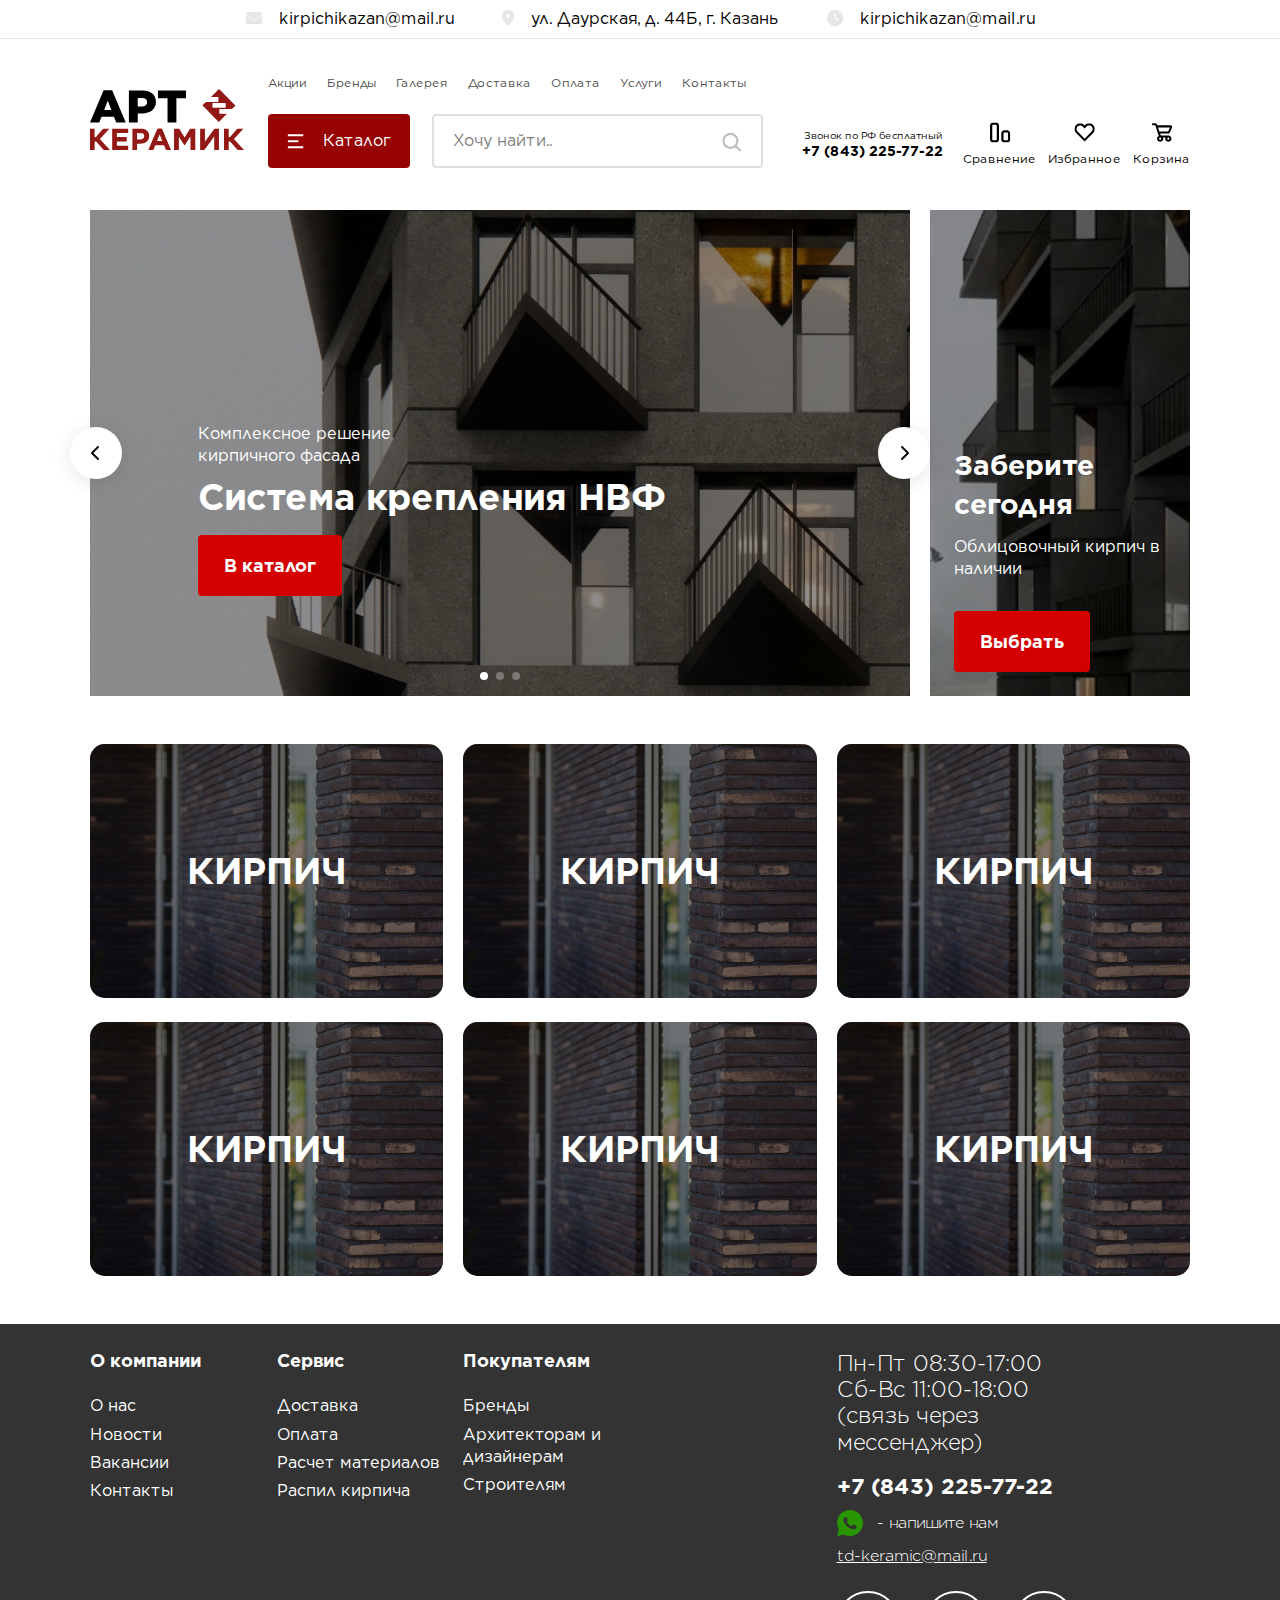
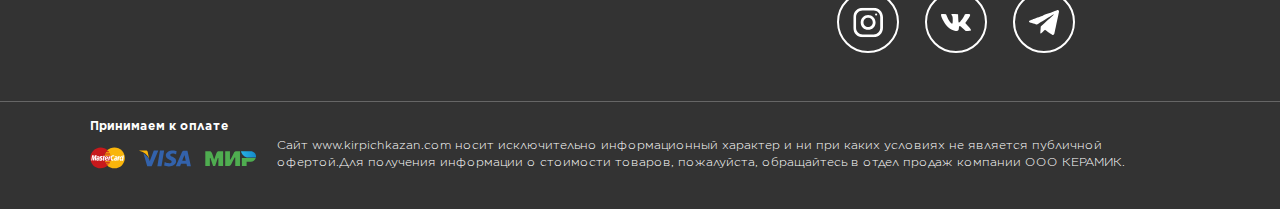
==== commit c940c7ed: "release3" ====
--- a/index.html
+++ b/index.html
@@ -447,7 +447,7 @@
 								<div class="swiper-wrapper">
 									<div class="swiper-slide">
 										<div class="slide_wrapper">
-											<div class="slide_image" style="background-image: url('../images/bg_slide.jpeg');"></div>
+											<div class="slide_image" style="background-image: url('./images/bg_slide.jpeg');"></div>
 											<p class="mb-2">Комплексное решение <br>кирпичного фасада</p>
 											<h2 class="mb-3">Система крепления НВФ</h2>
 											<a href="#" class="btn gray_btn">В каталог</a>
@@ -455,7 +455,7 @@
 									</div>
 									<div class="swiper-slide">
 										<div class="slide_wrapper">
-											<div class="slide_image" style="background-image: url('../images/bg_slide.jpeg');"></div>
+											<div class="slide_image" style="background-image: url('./images/bg_slide.jpeg');"></div>
 											<p class="mb-2">Комплексное решение <br>кирпичного фасада</p>
 											<h2 class="mb-3">Система крепления НВФ</h2>
 											<a href="#" class="btn gray_btn">В каталог</a>
@@ -463,7 +463,7 @@
 									</div>
 									<div class="swiper-slide">
 										<div class="slide_wrapper">
-											<div class="slide_image" style="background-image: url('../images/bg_slide.jpeg');"></div>
+											<div class="slide_image" style="background-image: url('./images/bg_slide.jpeg');"></div>
 											<p class="mb-2">Комплексное решение <br>кирпичного фасада</p>
 											<h2 class="mb-3">Система крепления НВФ</h2>
 											<a href="#" class="btn gray_btn">В каталог</a>
--- a/css/main.css
+++ b/css/main.css
@@ -0,0 +1,590 @@
+/* USER VARIABLES SECTION */
+
+:root {
+	--accent: #D40000;
+	--red: #970202;
+	--text: #000;
+	--light: #e6e6e6;
+	--light-text: #4F4F4F;
+	--dark: #333;
+	--regular-text: 16px;
+	--lineheight: 1.4;
+	--userfont: Gotham, sans-serif;
+	--systemfont: -apple-system, BlinkMacSystemFont, Arial, sans-serif;
+	--border: 1px solid #e6e6e6;
+	--large-border: 2px solid #e0e0e0;
+	--less: 12px;
+	--small: 14px;
+	--large: 18px;
+	--x-large: 24px;
+	--radius: 4px;
+	--transition: 0.2s ease all;
+}
+
+/* BOOTSTRAP SETTINGS SECTION */
+
+/* gutter 20px (10px + 10px). Comment this code for default gutter start at 1.5rem (24px) wide. */
+.container, .container-fluid, .container-lg, .container-md, .container-sm, .container-xl, .container-xxl { --bs-gutter-x: .625rem; }
+.row, .row > * { --bs-gutter-x: 1.25rem; }
+.container-fluid{--bs-gutter-x: 5.625rem;}
+/* FONTS LOAD SECTION */
+@font-face { src: url("../fonts/Gotham-Light.woff2") format("woff2"); font-family: "Gotham"; font-weight: 300; font-style: normal; }
+@font-face { src: url("../fonts/Gotham-Book.woff2") format("woff2"); font-family: "Gotham"; font-weight: 400; font-style: normal; }
+@font-face { src: url("../fonts/Gotham-Medium.woff2") format("woff2"); font-family: "Gotham"; font-weight: 500; font-style: normal; }
+@font-face { src: url("../fonts/Gotham-Bold.woff2") format("woff2"); font-family: "Gotham"; font-weight: 700; font-style: normal; }
+@font-face { src: url("../fonts/Gotham-Black.woff2") format("woff2"); font-family: "Gotham"; font-weight: 900; font-style: normal; }
+
+/* GENERAL CSS SETTINGS */
+/* inputs */
+::placeholder { color: #828282; }
+::selection { background-color: var(--accent); color: #fff; }
+input, textarea { outline: none; }
+input:focus:required:invalid, textarea:focus:required:invalid { border-color: red; }
+input:required:valid, textarea:required:valid { border-color: green; }
+input[type="search"]{
+	position: relative;
+	min-width: 410px;
+	border-radius: var(--radius) 0 0 var(--radius);
+	border: var(--large-border);
+	min-height: 50px;
+	padding: 14px 19px;
+	border-right: none;
+}
+.search_form{
+	display: flex;
+	justify-content: space-between;
+}
+.search_form button{
+	background: transparent;
+	border: var(--large-border);
+	border-radius: 0 var(--radius) var(--radius) 0;
+	border-left: none;
+	padding-right: 19px;
+	padding-left: 19px;
+}
+/* global */
+.less{font-size: 12px;}
+.small{font-size: 14px;}
+.large{font-size: 18px;}
+.x-large{font-size: 22px;}
+.bold{font-weight: 700;}
+.black{font-weight: 900;}
+.light-text{font-weight: 300;}
+.lh-small{line-height: 1.2;}
+.underline{text-decoration: underline;}
+.uppercase{text-transform: uppercase;}
+.relative{position: relative;}
+.white{color: #fff;}
+.center{text-align: center;}
+a{text-decoration: none;}
+html, body {
+	height: 100%;
+}
+body {
+	background: #fff;
+	font-family: var(--userfont);
+	font-size: var(--regular-text);
+	line-height: var(--lineheight);
+	color: var(--text);
+	min-width: 320px;
+	position: relative;
+	overflow-x: hidden;
+}
+body.lock{overflow: hidden;}
+.app {
+	min-height: 100%;
+	display: flex;
+	flex-direction: column;
+}
+main{
+	padding-top: 210px;
+	flex: 1 1 auto;
+}
+h1,.one,h2,.two,h3,.three,h4,.four,h5,.five{
+	font-weight: 700;
+}
+h1,.one{
+	font-size: 60px;
+}
+h2,.two{
+	font-size: 36px;
+}
+h3,.three{
+	font-size: 26px;
+}
+h4,.four{
+	font-size: 18px;
+}
+h5,.five{
+	font-size: 16px;
+}
+/* btns */
+.btn{
+	font-size: 18px;
+	color: #fff;
+	background: var(--accent);
+	border-radius: var(--radius);
+	padding: 18px 26px;
+	text-align: center;
+	display: inline-block;
+	font-weight: 700;
+}
+.btn.white_btn{
+	background: #fff;
+	color: #000;
+}
+.toggle_catalog{
+	padding: 16px 19px;
+	background: var(--red);
+	color: #fff;
+	text-align: center;
+	display: inline-block;
+	border-radius: var(--radius);
+	cursor: pointer;
+	min-height: 50px;
+}
+.toggle_catalog span{
+	margin-left: 14px;
+}
+.wa_btn{
+	display: block;
+	color: #fff;
+}
+.wa_btn svg{
+	margin-right: 8px;
+}
+/* USER STYLES */
+.contact_widget{
+	margin-right: 52px;
+}
+a.logo img{
+	max-width: 180px;
+}
+a.logo{
+	margin-right: 40px;
+}
+.header_shop_widget{
+	text-align: center;
+}
+.header_shop_widget a + *{
+	margin-left: 24px;
+}
+.header_shop_widget div{
+	margin-top: 8px;
+}
+.header_shop_widget a{
+	color: #000;
+}
+.contact_widget a{
+	font-weight: 700;
+	color: #000;
+}
+.top_contacts{
+	padding: 8px 0;
+	border-bottom: var(--border);
+	background: #fff;
+	z-index: 99;
+	position: relative;
+}
+.top_contacts > *{
+	text-decoration: none;
+	color: #000;
+}
+.top_contacts > * + *{
+	margin-left: 48px;
+}
+.top_contacts > * i{
+	color: var(--light);
+	margin-right: 12px;
+}
+.main_header{
+	padding: 32px 0;
+}
+header .toggle_button {
+	width: 28px;
+	height: 22px;
+	position: relative;
+	z-index: 99;
+}
+header .toggle_button:after, header .toggle_button:before, header .toggle_button span {
+	width: 100%;
+	height: 2px;
+	background: #000;
+	transition: all .3s ease;
+	border-radius: 3px;
+}
+.toggle_button:before {
+	content: '';
+	position: absolute;
+	bottom: 0;
+}
+.toggle_button:after {
+	content: '';
+	position: absolute;
+	top: 0;
+}
+.toggle_button span {
+	position: absolute;
+	top: 10px;
+}
+.toggle_button.active::before {
+	-webkit-transform: rotate(45deg);
+	-ms-transform: rotate(45deg);
+	transform: rotate(45deg);
+	-webkit-transition: .2s ease;
+	-o-transition: .2s ease;
+	transition: .2s ease;
+	bottom: 9px;
+}
+.toggle_button.active::after {
+	width: 100%;
+	-webkit-transition: .2s ease;
+	-o-transition: .2s ease;
+	transition: .2s ease;
+	-webkit-transform: rotate(-45deg);
+	-ms-transform: rotate(-45deg);
+	transform: rotate(-45deg);
+	top: 10px;
+}
+.toggle_button.active span {
+	-webkit-transform: scale(0);
+	-ms-transform: scale(0);
+	transform: scale(0);
+	-webkit-transition: .2s ease;
+	-o-transition: .2s ease;
+	transition: .2s ease;
+}
+header{
+	padding: 0 0 6px 0;
+	position: absolute;
+	z-index: 99;
+	width: 100%;
+	background: #fff;
+}
+header nav{
+	margin-bottom: 20px;
+}
+header nav ul{
+	padding-left: 0;
+	margin-bottom: 0;
+	list-style: none;
+}
+header nav ul li a{
+	color: var(--light-text);
+	font-size: var(--less);
+}
+header nav ul li + *{
+	margin-left: 20px;
+}
+.toggle_menu{
+	border-top: var(--border);
+	padding-top: 30px;
+	padding-bottom: 72px;
+	background: #fff;
+	position: absolute;
+	width: 100%;
+	margin-top: 6px;
+	z-index: 99;
+	opacity: 0;
+	visibility: hidden;
+	transition: var(--transition);
+}
+.toggle_menu.active{
+	opacity: 1;
+	visibility: visible;
+}
+.toggle_menu nav ul{
+	list-style: none;
+	padding-left: 0;
+	margin-bottom: 0;
+
+	max-width: 428px;
+}
+.toggle_menu nav ul li{
+	position: relative;
+}
+.toggle_menu nav ul li.active a svg path,.toggle_menu nav ul li.active a svg circle{
+	stroke: var(--accent)
+}
+.toggle_menu nav ul li.special_link a{
+	color: var(--accent);
+}
+.toggle_menu nav ul a{
+	display: flex;
+	align-items: center;
+	justify-content: space-between;
+	color: #000;
+	font-weight: 700;
+	font-size: var(--large);
+}
+.toggle_menu nav ul a > div{
+	display: flex;
+	align-items: center;
+}
+.toggle_menu nav ul li + *{
+	margin-top: 34px;
+	margin-left: 0;
+}
+.toggle_menu nav ul a > div svg{
+	margin-right: 28px;
+	width: 24px;
+	height: 24px;
+}
+.toggle_menu nav ul.sub_toggle {
+	position: absolute;
+	left: 445px;
+	min-width: 428px;
+	top: 0;
+	padding-left: 70px;
+	opacity: 0;
+	visibility: hidden;
+}
+.toggle_menu nav ul.sub_toggle.active{
+	opacity: 1;
+	visibility: visible;
+}
+.action_toggle img,.first_screen_action img{
+	width: 100%;
+	object-fit: cover;
+	height: 100%;
+}
+.action_toggle{
+	min-width: 388px;
+	max-height: 645px;
+	height: 100%;
+	position: relative;
+	z-index: 1;
+	color: #fff;
+}
+.action_toggle::after,.first_screen_action::after{
+	content: '';
+	background: rgba(0, 0, 0, 0.4);
+	z-index: 0;
+	width: 100%;
+	height: 100%;
+	position: absolute;
+	left: 0;
+	top: 0;
+}
+.first_screen .swiper-slide::after{
+	content: '';
+	background: rgba(0, 0, 0, 0.4);
+	z-index: -1;
+	width: 100%;
+	height: 100%;
+	position: absolute;
+	left: 0;
+	top: 0;
+}
+.first_screen_slider .swiper-pagination-bullet{
+	background: #fff;
+	opacity: 0.3;
+}
+.first_screen_slider .swiper-pagination-bullet-active{
+	opacity: 1;
+}
+.prev_btn,.next_btn{
+	background: #fff;
+	border-radius: 50%;
+	display: flex;
+	align-items: center;
+	justify-content: center;
+	width: 52px;
+	height: 52px;
+	box-shadow: 0 4px 20px 0 rgba(0, 0, 0, 0.1);
+	position: absolute;
+	top: 0;
+	bottom: 0;
+	margin: auto;
+	z-index: 3;
+}
+.prev_btn{
+	left: -10px;
+}
+.next_btn {
+	right: -10px;
+}
+.overlay{
+	position: fixed;
+	width: 100%;
+	height: 100%;
+	left: 0;
+	top: 0;
+	background: rgba(0, 0, 0, 0.5);
+	z-index: 98;
+	opacity: 0;
+	visibility: hidden;
+	transition: 0.3s ease all;
+}
+.overlay.active{
+	opacity: 1;
+	visibility: visible;
+}
+.action_toggle_desc {
+	position: absolute;
+	z-index: 1;
+	bottom: 0;
+	left: 0;
+	padding: 24px;
+}
+.action_toggle_desc div{
+	font-weight: 700;
+	margin-bottom: 12px;
+	font-size: 42px;
+}
+.action_toggle_desc p{
+	font-size: 24px;
+	margin-bottom: 30px;
+}
+
+/* first_screen */
+.first_screen,.first_screen .first_screen_slider{
+	overflow: hidden;
+	position: relative;
+}
+.first_screen .first_screen_slider .swiper-pagination{
+
+}
+.first_screen .first_screen_slider .swiper-slide {
+	width: 100%;
+	height: 100%;
+	min-height: 486px;
+}
+.first_screen .first_screen_slider .swiper-slide .slide_image{
+	background-repeat: no-repeat;
+	background-size: cover;
+	width: 100%;
+	height: 100%;
+	position: absolute;
+	left: 0;
+	top: 0;
+	z-index: -1;
+}
+.first_screen_action{
+	width: 100%;
+	max-height: 486px;
+	height: 100%;
+	position: relative;
+	z-index: 1;
+	color: #fff;
+}
+.first_screen_action .action_toggle_desc{
+
+}
+.first_screen_slider .slide_wrapper{
+	position: absolute;
+	width: 100%;
+	height: 100%;
+	left: 0;
+	top: 0;
+	display: flex;
+	flex-flow: column;
+	justify-content: flex-end;
+	align-items: flex-start;
+	padding: 0 200px 100px;
+	color: #fff;
+}
+.first_screen_action .action_toggle_desc div{
+	font-weight: 700;
+	margin-bottom: 12px;
+	font-size: 28px;
+}
+.first_screen_action .action_toggle_desc p{
+	font-size: 16px;
+	margin-bottom: 30px;
+}
+/* categories grid */
+.categories_grid_item{
+	height: 100%;
+	max-height: 394px;
+	width: 100%;
+	position: relative;
+	z-index: 1;
+	border-radius: 15px;
+	overflow: hidden;
+	display: block;
+}
+.categories_grid_item img{
+	height: 100%;
+	object-fit: cover;
+	width: 100%;
+}
+.categories_grid_item_wrap{
+	border-radius: 15px;
+	text-align: center;
+	position: absolute;
+	left: 0;
+	right: 0;
+	top: 0;
+	bottom: 0;
+	height: 100%;
+	width: 100%;
+	display: flex;
+	align-items: center;
+	justify-content: center;
+	color: #fff;
+	z-index: 1;
+}
+.categories_grid_item::after{
+	content: '';
+	position: absolute;
+	z-index: 0;
+	width: 100%;
+	height: 100%;
+	top: 0;
+	left: 0;
+	bottom: 0;
+	background: rgba(0, 0, 0, 0.5);
+}
+/* footer */
+footer{
+	background: var(--dark);
+	padding: 26px 0 36px 0;
+}
+footer .f_widget nav ul{
+	list-style: none;
+	padding-left: 0;
+	margin-bottom: 0;
+}
+footer .f_widget nav ul li{
+	margin-top: 6px;
+}
+footer .f_widget nav ul li a{
+	color: #fff;
+}
+footer .f_widget h4{
+	color: #fff;
+}
+footer hr{
+	background: #fff;
+	height: 2px;
+}
+.payment svg,.payment img{
+	max-width: 70px;
+	max-height: 30px;
+}
+.payment svg + *, .payment img + *{
+	margin-left: 14px;
+}
+.copyright{
+	font-weight: 300;
+}
+.social ul{
+	list-style: none;
+	padding-left: 0;
+	margin-bottom: 0;
+	display: flex;
+	align-items: center;
+}
+.social ul li + li{
+	margin-left: 26px;
+}
+.social ul li a{
+	display: flex;
+	border: 2px solid #fff;
+	align-items: center;
+	justify-content: center;
+	border-radius: 50%;
+	width: 74px;
+	height: 74px;
+}--- a/css/media.css
+++ b/css/media.css
@@ -0,0 +1,277 @@
+/* === DESKTOP FIRST === */
+
+@media (max-width : 1600px) {
+	input[type="search"]{
+		min-width: 220px;
+	}
+	.contact_widget{
+		margin-right: 30px;
+	}
+}
+/* xl <= Extra extra large (xxl) */
+@media (max-width : 1400px) {
+	a.logo{
+		margin-right: 24px;
+	}
+	a.logo img{
+		max-width: 154px;
+	}
+	.header_shop_widget a + *{
+		margin-left: 12px;
+	}
+	.contact_widget{
+		margin-right: 20px;
+	}
+	.contact_widget a{
+		font-size: 14px;
+	}
+	.contact_widget div{
+		font-size: 10px;
+	}
+	.first_screen_slider .slide_wrapper{
+		padding: 0 108px 100px;
+	}
+	.social ul li a{
+		width: 62px;
+		height: 62px;
+	}
+	.social ul li a img{
+		max-width: 30px;
+	}
+	.payment > div:first-child{
+		font-size: 12px;
+	}
+	.copyright{
+		font-size: 12px;
+	}
+	.toggle_menu nav ul.sub_toggle{
+		padding-left: 20px;
+	}
+	.action_toggle{
+		min-width: 100%;
+	}
+	.action_toggle_desc div{
+		font-size: 24px;
+	}
+	.action_toggle_desc p{
+		font-size: 18px;
+	}
+}
+
+/* lg <= Extra large (xl) */
+@media (max-width : 1200px) {
+	.toggle_menu{
+		position: fixed;
+		overflow: auto;
+		height: 100%;
+		padding-bottom: 200px;
+	}
+.header_widget{
+	width: 100%;
+}
+.container-fluid{
+	--bs-gutter-x: .625rem;
+}
+.main_header {
+	padding: 20px 0;
+}
+header{
+	position: fixed;
+}
+main{
+	padding-top: 146px;
+}
+aside {
+	background: #fff;
+	position: fixed;
+	z-index: 38;
+	width: 100%;
+	height: 100%;
+	left: 0;
+	top: 0;
+	opacity: 0;
+	visibility: hidden;
+	transition: var(--transition);
+	padding-top: 150px;
+	padding-bottom: 30px;
+}
+aside.active {
+	opacity: 1;
+	visibility: visible;
+	overflow: scroll;
+}
+aside ul{
+	list-style: none;
+	padding-left: 0;
+	margin-bottom: 0;
+}
+aside ul li{
+	width: 100%;
+}
+aside ul li a{
+	color: var(--light-text);
+	font-size: 18px;
+}
+ aside ul li + *{
+	margin-top: 14px;
+}
+.btn{
+	font-size: 16px;
+	padding: 12px 18px;
+}
+.contact_widget div{
+	font-size: 14px;
+}
+.contact_widget a{
+	font-size: 22px;
+}
+.back_btn i,.back_toggle_btn i{
+	margin-right: 10px;
+}
+.toggle_menu nav ul.sub_toggle{
+	padding-left: 10px;
+}
+input[type="search"]{
+	min-width: auto;
+	width: 199%;
+	margin-left: 0 !important;
+}
+.main_header{
+	position: relative;
+	z-index: 999;
+}
+}
+
+/* md <= Large (lg) */
+@media (max-width : 992px) {
+	.overlay{
+		display: none;
+	}
+	.toggle_menu nav ul{
+		max-width: 100%;
+		position: relative;
+	}
+	.toggle_menu nav ul.sub_toggle{
+		min-width: 100%;
+		position: fixed;
+		background: #fff;
+		left: 0;
+		top: 0;
+		width: 100%;
+		height: 100%;
+		z-index: 99;
+		padding-top: 100px;
+		transition: var(--transition);
+	}
+	.top_contacts > * + *{
+		margin-left: 0;
+		margin-top: 14px;
+	}
+	.top_contacts{
+		border-bottom: 0;
+	}
+
+	aside{
+		padding-top: 92px;
+	}
+	.main_header {
+    padding: 8px 0;
+}
+main {
+	padding-top: 84px;
+}
+.first_screen_slider .slide_wrapper{
+	padding: 0 50px 100px;
+}
+.next_btn {
+	right: 14px;
+}
+.prev_btn{
+	left: 14px;
+}
+.prev_btn, .next_btn{
+	width: 42px;
+	height: 42px;
+	top: auto;
+	z-index: 33;
+	bottom: 6px;
+}
+.first_screen .first_screen_slider .swiper-pagination{
+	bottom: 18px;
+}
+.first_screen_action{
+	margin-top: 30px;
+	max-height: 260px;
+}
+.categories_grid_item_wrap > div{
+	font-size: 28px;
+}
+}
+
+/* sm <= Medium (md) */
+@media (max-width : 768px) {
+
+}
+
+/* xs <= Small (sm) */
+@media (max-width : 576px) {
+	.first_screen_slider .slide_wrapper{
+		padding: 0 20px 100px;
+	}
+	.action_toggle_desc{
+		padding: 20px;
+	}
+	a.logo img {
+		max-width: 124px;
+}
+.first_screen_slider .slide_wrapper h2{
+	font-size: 28px;
+}
+.categories_grid_item_wrap > div{
+	font-size: 18px;
+}
+.toggle_catalog{
+	width: 100%;
+}
+}
+
+
+/* === MOBILE FIRST === */
+
+/* Custom (xs) */
+@media (min-width : 0) {
+
+}
+
+/* Small (sm) */
+@media (min-width : 576px) {
+
+}
+
+/* Medium (md) */
+@media (min-width : 768px) {
+
+}
+
+/* Large (lg) */
+@media (min-width : 992px) {
+	input[type="search"]{
+		margin-left: 22px;
+	}
+
+
+}
+
+/* Extra large (xl) */
+@media (min-width : 1200px) {
+	.text {
+		font-size: 18px;
+	}
+}
+
+/* Extra extra large (xxl) */
+@media (min-width : 1400px) {
+	.text {
+		font-size: 22px;
+	}
+}
